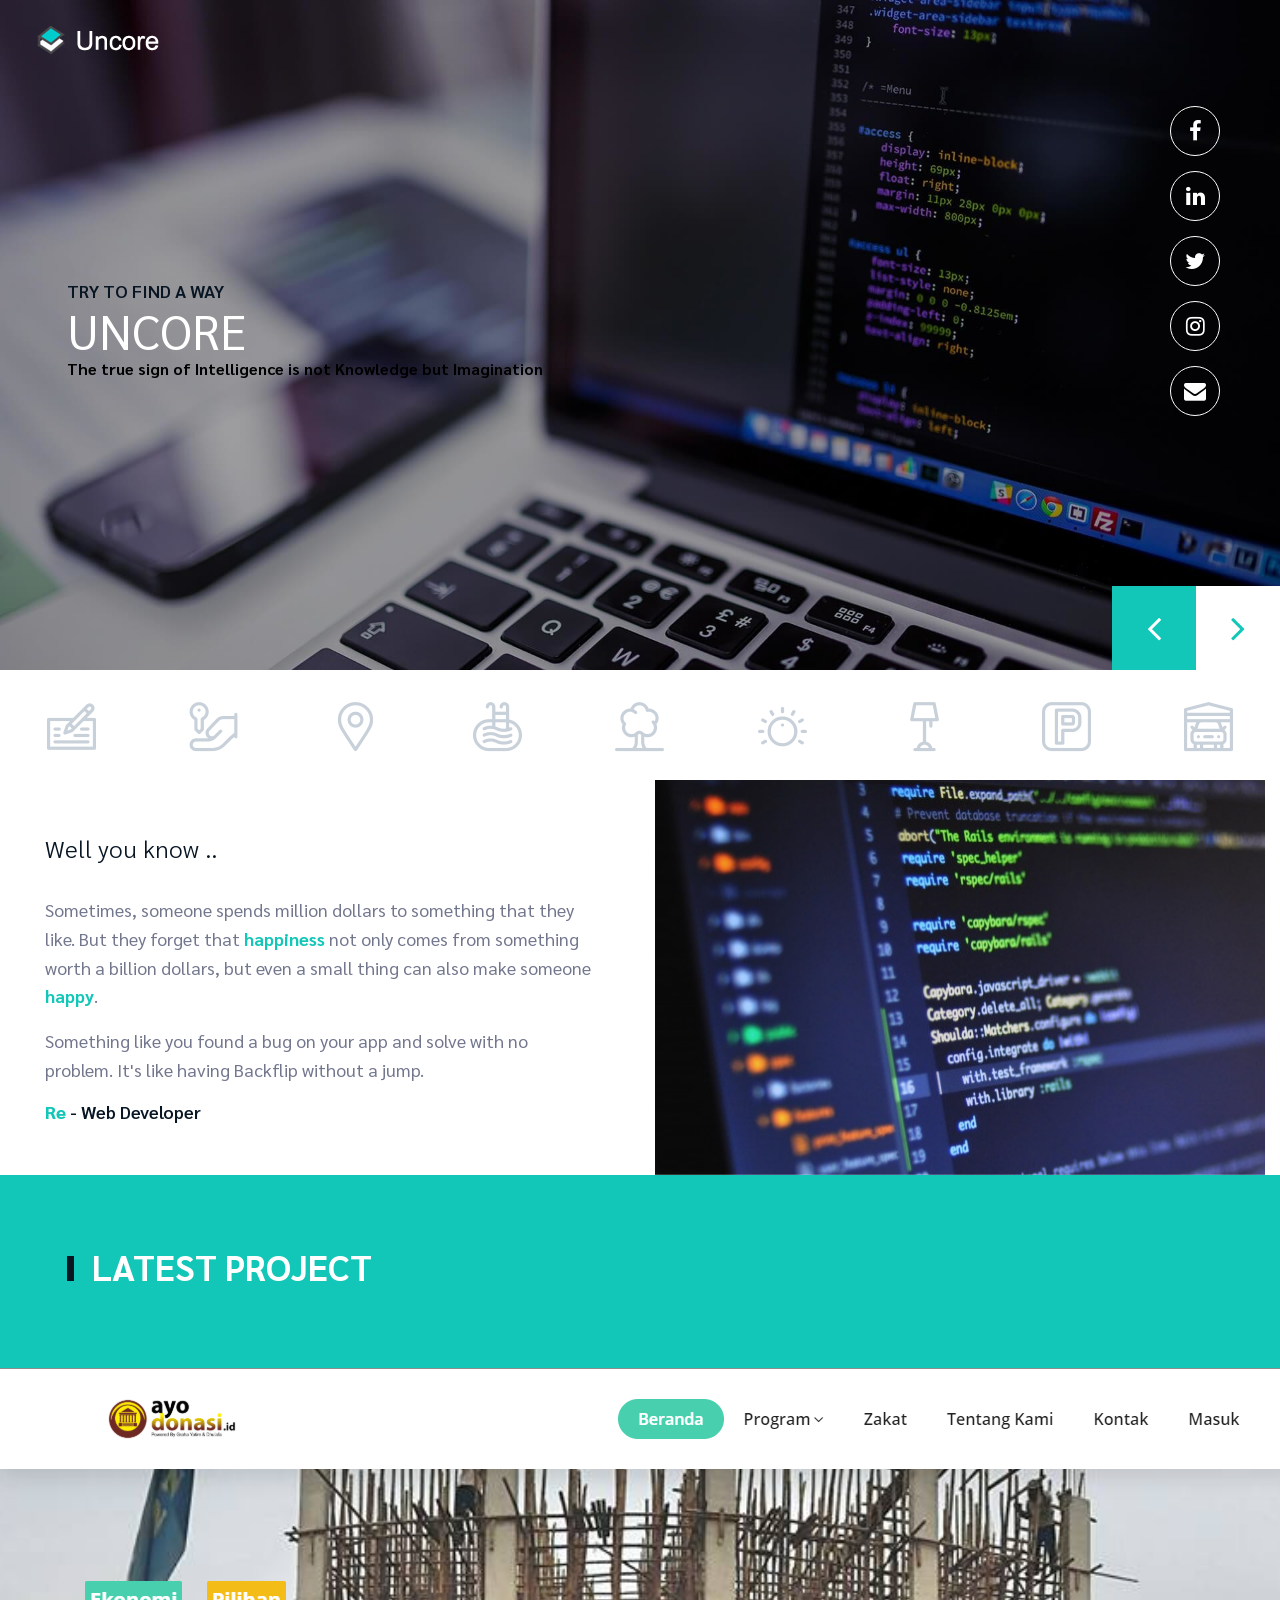
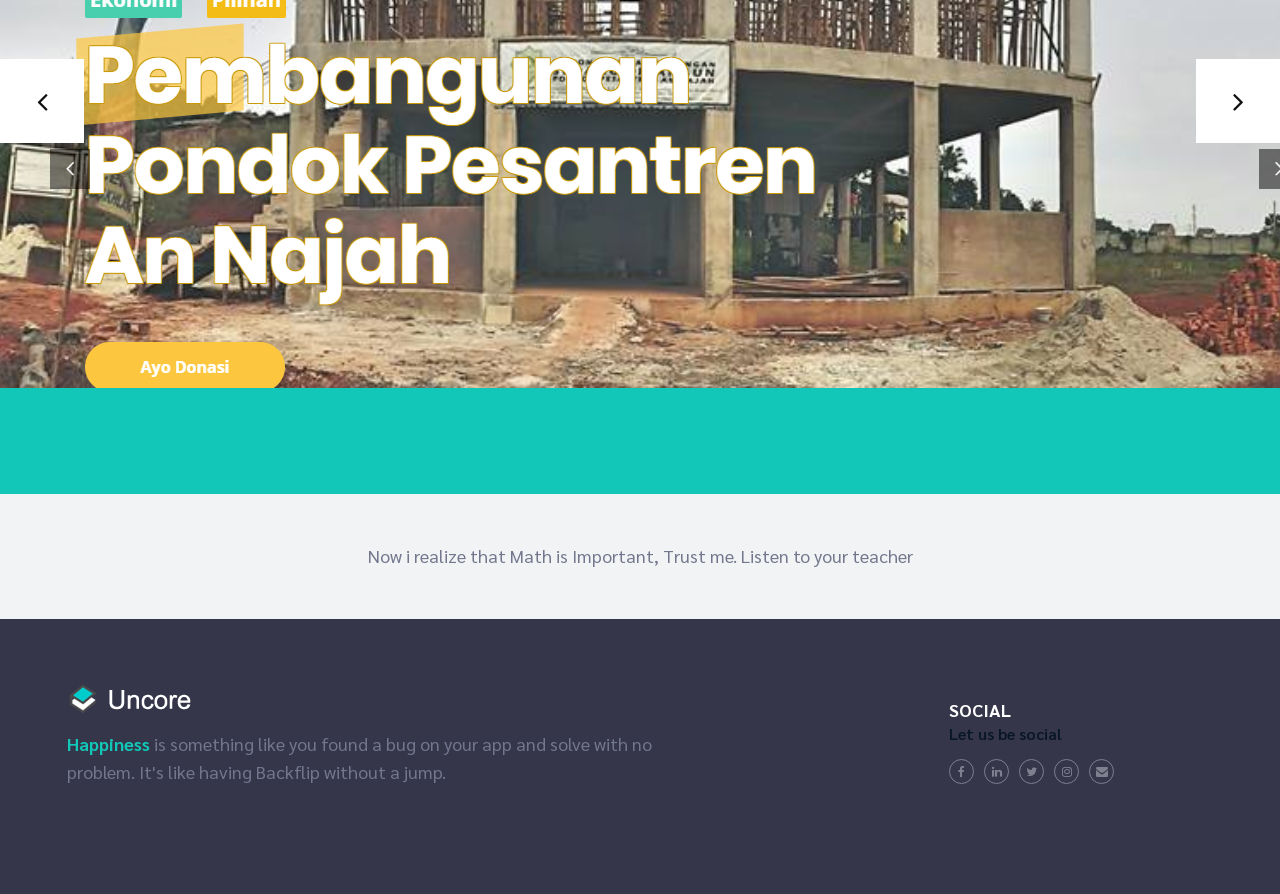
==== index.html @ 6344fa24 "[#] update 6 agt" ====
<!DOCTYPE html>
<html lang="zxx">
<head>
	<title>Uncore - Try to find way</title>
	<meta charset="UTF-8">
	<meta name="author" content="Re">
	<meta name="description" content="They forget that happiness not only comes from something worth a billion dollars, but even a small thing can also make someone happy.">
	<meta name="keywords" content="uncore, redrgnl, web development, web developer, re, backend developer, backend, developer">
	
	<meta property="og:title" content="Uncore - Try to find way"/>
    <meta property="og:description" content="They forget that happiness not only comes from something worth a billion dollars, but even a small thing can also make someone happy."/>
    <meta property="og:image" content="img/meta-img.png"/>
    <meta property="og:type" content="website" />
    <meta name="twitter:title" content="Uncore - Try to find way" />
    <meta name="twitter:description" content="They forget that happiness not only comes from something worth a billion dollars, but even a small thing can also make someone happy." />
	<meta name="twitter:card" content="summary_large_image" />
	
	<meta name="viewport" content="width=device-width, initial-scale=1.0">

	<!-- Favicon -->
	<link href="img/uncore-logo-mini.png" rel="shortcut icon"/>

	<!-- Google font -->
	<link href="https://fonts.googleapis.com/css?family=Sarabun:300,300i,400,400i,500,500i,600,600i,700,700i&display=swap" rel="stylesheet">

	<!-- Stylesheets -->
	<link rel="stylesheet" href="css/bootstrap.min.css"/>
	<link rel="stylesheet" href="css/font-awesome.min.css"/>
	<link rel="stylesheet" href="css/flaticon.css"/>
	<link rel="stylesheet" href="css/magnific-popup.css"/>
	<link rel="stylesheet" href="css/owl.carousel.min.css"/>

	<!-- Main Stylesheets -->
	<link rel="stylesheet" href="css/style.css"/>

</head>
<body>
	<!-- Page Preloder -->
	<div id="preloder">
		<div class="loader"></div>
	</div>
	
	<!-- Header section -->
	<header class="header-section">
		<!-- logo -->
		<a class="site-logo">
			<img src="img/uncore-logo-long.png" alt="">
		</a>
	</header>
	<!-- Header section end -->
	
	<!-- Hero section -->
	<section class="hero-section">
		<div class="hero-social-warp">
			<div class="hero-social">
				<a target="_blank" href="https://web.facebook.com/re.dragneel"><i class="fa fa-facebook"></i></a>
				<a target="_blank" href="https://www.linkedin.com/in/redrgnl/"><i class="fa fa-linkedin"></i></a>
				<a target="_blank" href="https://twitter.com/Rerereeee_"><i class="fa fa-twitter"></i></a>
				<a target="_blank" href="https://www.instagram.com/re_drgnl/"><i class="fa fa-instagram"></i></a>
				<a target="_blank" href="mailto:4yukihana@gmail.com"><i class="fa fa-envelope"></i></a>
			</div>
		</div>
		<div class="hero-slider owl-carousel owl-theme">
			<div class="hs-item set-bg" data-setbg="img/slider/1.png">
				<div class="container">
					<div class="row">
						<div class="col-xl-6 col-lg-7">
							<h5>TRY TO FIND A WAY</h5>
							<h2>UNCORE</h2>
							<h2 style="color: black; font-size: 1rem; font-weight: bold;">The true sign of Intelligence is not Knowledge but Imagination</h2>
						</div>
					</div>
				</div>
			</div>
			<div class="hs-item set-bg" data-setbg="img/slider/2.png">
				<div class="container">
					<div class="row">
						<div class="col-xl-6 col-lg-7">
							<h5 style="color: white;">TRY TO FIND A WAY</h5>
							<h2>UNCORE</h2>
							<h2 style="color: black; font-size: 1rem; font-weight: bold;">The true sign of Intelligence is not Knowledge but Imagination</h2>
						</div>
					</div>
				</div>
			</div>
		</div>
		<!-- Hero details slider -->
		<div class="hero-nav-slider-warp display-none">
			<div class="container">
				<div class="hero-nav-slider owl-carousel">
					<div class="hns-item">
						<h5></h5>
						<p></p>
						<span></span>
					</div>
					<div class="hns-item">
						<h5></h5>
						<p></p>
						<span></span>
					</div>
				</div>
			</div>
		</div>
	</section>
	<!-- Hero section end -->

	<div class="features-icons-section">
		<div class="features-icon-item display-none-on-mobile">
			<i class="flaticon-151-banker"></i>
		</div>
		<div class="features-icon-item display-none-on-mobile">
			<i class="flaticon-151-closing"></i>
		</div>
		<div class="features-icon-item display-none-on-mobile">
			<i class="flaticon-151-maps-and-flags-3"></i>
		</div>
		<div class="features-icon-item">
			<i class="flaticon-151-step-ladder"></i>
		</div>
		<div class="features-icon-item">
			<i class="flaticon-151-trees"></i>
		</div>
		<div class="features-icon-item display-none-on-mobile">
			<i class="flaticon-151-fader"></i>
		</div>
		<div class="features-icon-item display-none-on-mobile">
			<i class="flaticon-151-indoor"></i>
		</div>
		<div class="features-icon-item display-none-on-mobile">
			<i class="flaticon-151-maps-and-flags-1"></i>
		</div>
		<div class="features-icon-item display-none-on-mobile">
			<i class="flaticon-151-transportation"></i>
		</div>
	</div>

	<!-- About section -->
	<section class="about-section">
		<div class="container-fluid">
			<div class="row">
				<div class="col-lg-6">
					<div class="about-text">
						<h4>Well you know ..</h4>
						<p>Sometimes, someone spends million dollars to something that they like. But they forget that <b style="color: #12c7b8">happiness</b> not only comes from something worth a billion dollars, but even a small thing can also make someone <b style="color: #12c7b8">happy</b>.</p>
						<p>Something like you found a bug on your app and solve with no problem. It's like having Backflip without a jump.</p>
						<h5><b style="color: #12c7b8">Re</b> - Web Developer</h5>
					</div>
				</div>
				<div class="col-lg-6">
					<div class="about-slider owl-carousel owl-loaded owl-drag">
						<div class="owl-stage-outer">
							<div class="owl-stage" style="transform: translate3d(-1933px, 0px, 0px); transition: all 0.25s ease 0s; width: 3867px;">
								<div class="owl-item active" style="width: 644.5px;">
									<img src="img/profile-img.png" alt="">
								</div>
							</div>
						</div>
					</div>
				</div>
			</div>
		</div>
	</section>
	<!-- About section end-->
	
	<!-- Design section end-->
	<section class="design-section">
		<div class="container">
			<div class="section-title st-light">
				<h2>Latest Project</h2>
			</div>
		</div>
		<div class="design-slider owl-carousel">
			<a href="img/project/bio-1.png" class="img-popup-gallery">
				<img src="img/project/bio-1.png" alt="">
				<i class="flaticon-151-reading-glasses"></i>
			</a>
			<a href="img/project/bio-2.png" class="img-popup-gallery">
				<img src="img/project/bio-2.png" alt="">
				<i class="flaticon-151-reading-glasses"></i>
			</a>
			<a href="img/project/bio-3.png" class="img-popup-gallery">
				<img src="img/project/bio-3.png" alt="">
				<i class="flaticon-151-reading-glasses"></i>
			</a>
			<a href="img/project/bio-4.png" class="img-popup-gallery">
				<img src="img/project/bio-4.png" alt="">
				<i class="flaticon-151-reading-glasses"></i>
			</a>
			<a href="img/project/bio-5.png" class="img-popup-gallery">
				<img src="img/project/bio-5.png" alt="">
				<i class="flaticon-151-reading-glasses"></i>
			</a>
		</div>
	</section>
	<!-- Design section end-->

	<!-- Features section -->
	<section class="features-section pt-5 pb-5">
		<p class="text-center mb-0">Now i realize that Math is Important, Trust me. Listen to your teacher</p>
	</section>
	<!-- Features section end-->
	
	<!-- Footer section -->
	<footer class="footer-section">
		<div class="container">
			<div class="row">
				<div class="col-lg-7 col-md-6 col-sm-12">
					<div class="footer-widget">
						<img src="img/uncore-logo-long.png" alt="">
						<p class="mt-3"><b style="color: #12c7b8">Happiness</b> is something like you found a bug on your app and solve with no problem. It's like having Backflip without a jump.</p>
					</div>
				</div>
				<div class="col-lg-2 col-md-2"></div>
				<div class="col-lg-3 col-md-4 col-sm-12">
					<div class="footer-widget">
						<h5 class="mb-1">SOCIAL</h5>
						<h6 class="mb-3">Let us be social</h6>
						<div class="footer-social">
							<a target="_blank" href="https://web.facebook.com/re.dragneel"><i class="fa fa-facebook"></i></a>
							<a target="_blank" href="https://www.linkedin.com/in/redrgnl/"><i class="fa fa-linkedin"></i></a>
							<a target="_blank" href="https://twitter.com/Rerereeee_"><i class="fa fa-twitter"></i></a>
							<a target="_blank" href="https://www.instagram.com/re_drgnl/"><i class="fa fa-instagram"></i></a>
							<a target="_blank" href="mailto:4yukihana@gmail.com"><i class="fa fa-envelope"></i></a>
						</div>
					</div>
				</div>
			</div>
		</div>
	</footer>
	<!-- Footer section end-->
	
	<!--====== Javascripts & Jquery ======-->
	<script src="js/jquery-3.2.1.min.js"></script>
	<script src="js/bootstrap.min.js"></script>
	<script src="js/owl.carousel.min.js"></script>
	<script src="js/jquery.magnific-popup.min.js"></script>
	<script src="js/main.js"></script>

	</body>
</html>
---- css/flaticon.css ----
/*
  	Flaticon icon font: Flaticon
  	Creation date: 06/04/2017 09:13
  	*/

@font-face {
  font-family: "Flaticon";
  src: url("../icon-fonts/Flaticon.eot");
  src: url("../icon-fonts/Flaticon.eot?#iefix") format("embedded-opentype"),
       url("../icon-fonts/Flaticon.woff") format("woff"),
       url("../icon-fonts/Flaticon.ttf") format("truetype"),
       url("../icon-fonts/Flaticon.svg#Flaticon") format("svg");
  font-weight: normal;
  font-style: normal;
}

@media screen and (-webkit-min-device-pixel-ratio:0) {
  @font-face {
    font-family: "Flaticon";
    src: url("../icon-fonts/Flaticon.svg#Flaticon") format("svg");
  }
}

[class^="flaticon-"]:before, [class*=" flaticon-"]:before,
[class^="flaticon-"]:after, [class*=" flaticon-"]:after {   
  font-family: Flaticon;
  font-style: normal;
}

.flaticon-151-actions:before { content: "\f100"; }
.flaticon-151-advert:before { content: "\f101"; }
.flaticon-151-antennas:before { content: "\f102"; }
.flaticon-151-archives:before { content: "\f103"; }
.flaticon-151-attached:before { content: "\f104"; }
.flaticon-151-banker:before { content: "\f105"; }
.flaticon-151-barrow:before { content: "\f106"; }
.flaticon-151-bed-side:before { content: "\f107"; }
.flaticon-151-beds:before { content: "\f108"; }
.flaticon-151-blackboard:before { content: "\f109"; }
.flaticon-151-blocked:before { content: "\f10a"; }
.flaticon-151-book-bag:before { content: "\f10b"; }
.flaticon-151-book-bag-1:before { content: "\f10c"; }
.flaticon-151-bridges:before { content: "\f10d"; }
.flaticon-151-calculations:before { content: "\f10e"; }
.flaticon-151-carrier:before { content: "\f10f"; }
.flaticon-151-ceremonial:before { content: "\f110"; }
.flaticon-151-chairs:before { content: "\f111"; }
.flaticon-151-cleaned:before { content: "\f112"; }
.flaticon-151-closing:before { content: "\f113"; }
.flaticon-151-cooling:before { content: "\f114"; }
.flaticon-151-demostration:before { content: "\f115"; }
.flaticon-151-deposit:before { content: "\f116"; }
.flaticon-151-dialogue:before { content: "\f117"; }
.flaticon-151-disturbance:before { content: "\f118"; }
.flaticon-151-domestic-phone:before { content: "\f119"; }
.flaticon-151-door:before { content: "\f11a"; }
.flaticon-151-door-key:before { content: "\f11b"; }
.flaticon-151-doorway:before { content: "\f11c"; }
.flaticon-151-draws:before { content: "\f11d"; }
.flaticon-151-driller:before { content: "\f11e"; }
.flaticon-151-electric:before { content: "\f11f"; }
.flaticon-151-electric-1:before { content: "\f120"; }
.flaticon-151-electric-2:before { content: "\f121"; }
.flaticon-151-entrance:before { content: "\f122"; }
.flaticon-151-facade:before { content: "\f123"; }
.flaticon-151-facade-1:before { content: "\f124"; }
.flaticon-151-fader:before { content: "\f125"; }
.flaticon-151-file-storage:before { content: "\f126"; }
.flaticon-151-fireplace:before { content: "\f127"; }
.flaticon-151-fireplace-1:before { content: "\f128"; }
.flaticon-151-flats:before { content: "\f129"; }
.flaticon-151-flats-1:before { content: "\f12a"; }
.flaticon-151-frame:before { content: "\f12b"; }
.flaticon-151-garden-work:before { content: "\f12c"; }
.flaticon-151-gardener:before { content: "\f12d"; }
.flaticon-151-gardening:before { content: "\f12e"; }
.flaticon-151-glamour:before { content: "\f12f"; }
.flaticon-151-graphic-design:before { content: "\f130"; }
.flaticon-151-graphs:before { content: "\f131"; }
.flaticon-151-hacksaw:before { content: "\f132"; }
.flaticon-151-hand-gesture:before { content: "\f133"; }
.flaticon-151-hand-phones:before { content: "\f134"; }
.flaticon-151-headphones:before { content: "\f135"; }
.flaticon-151-health-care:before { content: "\f136"; }
.flaticon-151-hearth:before { content: "\f137"; }
.flaticon-151-house:before { content: "\f138"; }
.flaticon-151-house-things:before { content: "\f139"; }
.flaticon-151-house-things-1:before { content: "\f13a"; }
.flaticon-151-house-things-2:before { content: "\f13b"; }
.flaticon-151-houses:before { content: "\f13c"; }
.flaticon-151-indoor:before { content: "\f13d"; }
.flaticon-151-industrial:before { content: "\f13e"; }
.flaticon-151-industrial-park:before { content: "\f13f"; }
.flaticon-151-interior-design:before { content: "\f140"; }
.flaticon-151-invention:before { content: "\f141"; }
.flaticon-151-keyword:before { content: "\f142"; }
.flaticon-151-kilograms:before { content: "\f143"; }
.flaticon-151-ladders:before { content: "\f144"; }
.flaticon-151-line-chart:before { content: "\f145"; }
.flaticon-151-lover:before { content: "\f146"; }
.flaticon-151-mail:before { content: "\f147"; }
.flaticon-151-mailed:before { content: "\f148"; }
.flaticon-151-mallet:before { content: "\f149"; }
.flaticon-151-mansory:before { content: "\f14a"; }
.flaticon-151-maps-and-flags:before { content: "\f14b"; }
.flaticon-151-maps-and-flags-1:before { content: "\f14c"; }
.flaticon-151-maps-and-flags-2:before { content: "\f14d"; }
.flaticon-151-maps-and-flags-3:before { content: "\f14e"; }
.flaticon-151-maps-and-flags-4:before { content: "\f14f"; }
.flaticon-151-maps-and-flags-5:before { content: "\f150"; }
.flaticon-151-maps-and-flags-6:before { content: "\f151"; }
.flaticon-151-measuring:before { content: "\f152"; }
.flaticon-151-measuring-1:before { content: "\f153"; }
.flaticon-151-mechanics:before { content: "\f154"; }
.flaticon-151-metallic-blind:before { content: "\f155"; }
.flaticon-151-money-icons:before { content: "\f156"; }
.flaticon-151-monumental:before { content: "\f157"; }
.flaticon-151-motorhome:before { content: "\f158"; }
.flaticon-151-online-store:before { content: "\f159"; }
.flaticon-151-packaging:before { content: "\f15a"; }
.flaticon-151-paint-roller:before { content: "\f15b"; }
.flaticon-151-painted:before { content: "\f15c"; }
.flaticon-151-paper-printer:before { content: "\f15d"; }
.flaticon-151-paper-work:before { content: "\f15e"; }
.flaticon-151-picket:before { content: "\f15f"; }
.flaticon-151-pincers:before { content: "\f160"; }
.flaticon-151-plan:before { content: "\f161"; }
.flaticon-151-plans:before { content: "\f162"; }
.flaticon-151-plumbering:before { content: "\f163"; }
.flaticon-151-plumbering-1:before { content: "\f164"; }
.flaticon-151-printed:before { content: "\f165"; }
.flaticon-151-property:before { content: "\f166"; }
.flaticon-151-pruners:before { content: "\f167"; }
.flaticon-151-purses:before { content: "\f168"; }
.flaticon-151-radiators:before { content: "\f169"; }
.flaticon-151-reading-glasses:before { content: "\f16a"; }
.flaticon-151-real-estate:before { content: "\f16b"; }
.flaticon-151-real-estate-1:before { content: "\f16c"; }
.flaticon-151-real-estate-2:before { content: "\f16d"; }
.flaticon-151-real-estate-3:before { content: "\f16e"; }
.flaticon-151-real-estate-4:before { content: "\f16f"; }
.flaticon-151-real-estate-5:before { content: "\f170"; }
.flaticon-151-real-estate-6:before { content: "\f171"; }
.flaticon-151-relax:before { content: "\f172"; }
.flaticon-151-religious:before { content: "\f173"; }
.flaticon-151-rent:before { content: "\f174"; }
.flaticon-151-reparation:before { content: "\f175"; }
.flaticon-151-roof:before { content: "\f176"; }
.flaticon-151-sand-clock:before { content: "\f177"; }
.flaticon-151-savings:before { content: "\f178"; }
.flaticon-151-security-system:before { content: "\f179"; }
.flaticon-151-security-system-1:before { content: "\f17a"; }
.flaticon-151-seventeen:before { content: "\f17b"; }
.flaticon-151-shower:before { content: "\f17c"; }
.flaticon-151-single:before { content: "\f17d"; }
.flaticon-151-sit-down:before { content: "\f17e"; }
.flaticon-151-skyline:before { content: "\f17f"; }
.flaticon-151-step-ladder:before { content: "\f180"; }
.flaticon-151-storehouse:before { content: "\f181"; }
.flaticon-151-studying:before { content: "\f182"; }
.flaticon-151-switch-off:before { content: "\f183"; }
.flaticon-151-text-file:before { content: "\f184"; }
.flaticon-151-title:before { content: "\f185"; }
.flaticon-151-tools-and-utensils:before { content: "\f186"; }
.flaticon-151-transportation:before { content: "\f187"; }
.flaticon-151-trees:before { content: "\f188"; }
.flaticon-151-trucks:before { content: "\f189"; }
.flaticon-151-trucks-1:before { content: "\f18a"; }
.flaticon-151-turned-off:before { content: "\f18b"; }
.flaticon-151-up:before { content: "\f18c"; }
.flaticon-151-up-1:before { content: "\f18d"; }
.flaticon-151-up-2:before { content: "\f18e"; }
.flaticon-151-ventilation:before { content: "\f18f"; }
.flaticon-151-wc:before { content: "\f190"; }
.flaticon-151-wheel-chair:before { content: "\f191"; }
.flaticon-151-wheelbarrow:before { content: "\f192"; }
.flaticon-151-winch:before { content: "\f193"; }
.flaticon-151-work-tools:before { content: "\f194"; }
.flaticon-151-worker:before { content: "\f195"; }
---- css/style.css ----
/* =================================
------------------------------------
  Real Estate | HTML Template
  Version: 1.0
 ------------------------------------
 ====================================*/

/*----------------------------------------*/
/* Template default CSS
/*----------------------------------------*/

html,
body {
	height: 100%;
	font-family: "Sarabun", sans-serif;
	-webkit-font-smoothing: antialiased;
	font-smoothing: antialiased;
}

h1,
h2,
h3,
h4,
h5,
h6 {
	margin: 0;
	color: #081624;
	font-weight: 600;
}

h1 {
	font-size: 70px;
}

h2 {
	font-size: 36px;
}

h3 {
	font-size: 30px;
}

h4 {
	font-size: 24px;
}

h5 {
	font-size: 18px;
}

h6 {
	font-size: 16px;
}

p {
	font-size: 18px;
	color: #73778e;
	line-height: 1.6;
}

img {
	max-width: 100%;
}

input:focus,
select:focus,
button:focus,
textarea:focus {
	outline: none;
}

a:hover,
a:focus {
	text-decoration: none;
	outline: none;
}

ul,
ol {
	padding: 0;
	margin: 0;
}

/*---------------------
Helper CSS
 -----------------------*/

.display-none {
	display: none !important;
}
.section-title h2 {
	font-size: 36px;
	font-weight: 700;
	text-transform: uppercase;
	position: relative;
	margin-bottom: 80px;
	padding-left: 25px;
}

.section-title h2:before {
	position: absolute;
	content: "";
	width: 7px;
	height: 25px;
	left: 0;
	top: 11px;
	background: #12c7b8;
	line-height: 1;
}

.section-title.st-light h2 {
	color: #fff;
}

.section-title.st-light h2:before {
	background: #081624;
}

.set-bg {
	background-repeat: no-repeat;
	background-size: cover;
	background-position: top center;
}

.spad {
	padding-top: 70px;
	padding-bottom: 70px;
}

.text-white h1,
.text-white h2,
.text-white h3,
.text-white h4,
.text-white h5,
.text-white h6,
.text-white p,
.text-white span,
.text-white li,
.text-white a {
	color: #fff;
}

/*---------------------
Commom elements
 -----------------------*/

/* buttons */

.site-btn {
	display: inline-block;
	border: 1px solid #12c7b8;
	font-size: 14px;
	font-weight: 600;
	min-width: 131px;
	padding: 14px 25px;
	text-transform: uppercase;
	background: transparent;
	color: #12c7b8;
	line-height: normal;
	cursor: pointer;
	text-align: center;
}

.site-btn:hover {
	color: #12c7b8;
}

.site-btn.sb-big {
	font-size: 18px;
	padding: 19px 35px;
}

.site-btn.sb-light {
	border: 1px solid #fff;
	color: #fff;
}

.site-btn.sb-light:hover {
	color: #fff;
}

.site-btn.sb-solid {
	background: #12c7b8;
	color: #fff;
}

.site-btn.sb-solid:hover {
	color: #fff;
}

.site-btn.sb-fade {
	background: #e0e1e8;
	color: #fff;
	border: 1px solid #e0e1e8;
}

.site-btn.sb-fade:hover {
	color: #fff;
}

/* Preloder */

#preloder {
	position: fixed;
	width: 100%;
	height: 100%;
	top: 0;
	left: 0;
	z-index: 999999;
	background: #000;
}

.loader {
	width: 40px;
	height: 40px;
	position: absolute;
	top: 50%;
	left: 50%;
	margin-top: -13px;
	margin-left: -13px;
	border-radius: 60px;
	animation: loader 0.8s linear infinite;
	-webkit-animation: loader 0.8s linear infinite;
}

@keyframes loader {
	0% {
		-webkit-transform: rotate(0deg);
		transform: rotate(0deg);
		border: 4px solid #f44336;
		border-left-color: transparent;
	}
	50% {
		-webkit-transform: rotate(180deg);
		transform: rotate(180deg);
		border: 4px solid #673ab7;
		border-left-color: transparent;
	}
	100% {
		-webkit-transform: rotate(360deg);
		transform: rotate(360deg);
		border: 4px solid #f44336;
		border-left-color: transparent;
	}
}

@-webkit-keyframes loader {
	0% {
		-webkit-transform: rotate(0deg);
		border: 4px solid #f44336;
		border-left-color: transparent;
	}
	50% {
		-webkit-transform: rotate(180deg);
		border: 4px solid #673ab7;
		border-left-color: transparent;
	}
	100% {
		-webkit-transform: rotate(360deg);
		border: 4px solid #f44336;
		border-left-color: transparent;
	}
}

/* overlay at start */

.mfp-fade.mfp-bg {
	opacity: 0;
	-webkit-transition: all 0.15s ease-out;
	transition: all 0.15s ease-out;
}

/* overlay animate in */

.mfp-fade.mfp-bg.mfp-ready {
	opacity: 0.8;
}

/* overlay animate out */

.mfp-fade.mfp-bg.mfp-removing {
	opacity: 0;
}

/* content at start */

.mfp-fade.mfp-wrap .mfp-content {
	opacity: 0;
	-webkit-transition: all 0.15s ease-out;
	transition: all 0.15s ease-out;
}

/* content animate it */

.mfp-fade.mfp-wrap.mfp-ready .mfp-content {
	opacity: 1;
}

/* content animate out */

.mfp-fade.mfp-wrap.mfp-removing .mfp-content {
	opacity: 0;
}

/*------------------
Header section
 ---------------------*/

.header-section {
	position: absolute;
	width: 100%;
	left: 0;
	top: 0;
	padding: 25px 35px 0;
	z-index: 99;
}

.site-logo {
	float: left;
	margin-right: 50px;
}

.main-menu {
	list-style: none;
}

.main-menu li {
	display: inline-block;
}

.main-menu li a {
	display: block;
	font-size: 18px;
	color: #fff;
	margin-right: 60px;
	padding: 5px 5px;
}

.main-menu li::last-child a {
	margin-right: 0;
}

.nav-switch {
	display: none;
}

/* ----------------
Hero section
 ---------------------*/

.hero-section {
	position: relative;
}

.hero-social-warp {
	position: absolute;
	height: 80%;
	right: 60px;
	top: 0;
	z-index: 5;
	display: -webkit-box;
	display: -ms-flexbox;
	display: flex;
	-webkit-box-align: center;
	-ms-flex-align: center;
	align-items: center;
	-webkit-box-pack: center;
	-ms-flex-pack: center;
	justify-content: center;
}

.hero-social a {
	display: -webkit-box;
	display: -ms-flexbox;
	display: flex;
	-webkit-box-pack: center;
	-ms-flex-pack: center;
	justify-content: center;
	-webkit-box-align: center;
	-ms-flex-align: center;
	align-items: center;
	width: 50px;
	height: 50px;
	border: 1px solid #fff;
	border-radius: 50%;
	margin-bottom: 15px;
	color: #fff;
	font-size: 22px;
}

.hs-item {
	height: 670px;
	padding-top: 280px;
}

.hs-item h2 {
	font-size: 48px;
	font-weight: 400;
	color: #fff;
	top: 50px;
	opacity: 0;
	position: relative;
}

.hero-slider .owl-item.active .hs-item h2 {
	top: 0;
	opacity: 1;
	-webkit-transition: all 0.5s ease 0.2s;
	transition: all 0.5s ease 0.2s;
}

.hero-slider .owl-nav {
	position: absolute;
	right: 0;
	bottom: 0;
	width: 180px;
	z-index: 7;
	text-align: right;
}

.hero-slider .owl-nav button.owl-next,
.hero-slider .owl-nav button.owl-prev {
	width: 84px;
	height: 84px;
	display: -webkit-inline-box;
	display: -ms-inline-flexbox;
	display: inline-flex;
	-webkit-box-align: center;
	-ms-flex-align: center;
	align-items: center;
	-webkit-box-pack: center;
	-ms-flex-pack: center;
	justify-content: center;
	background: #12c7b8;
	color: #fff;
	font-size: 40px;
}

.hero-slider .owl-nav button.owl-next {
	background: #fff;
	color: #12c7b8;
}

.hero-nav-slider-warp {
	position: absolute;
	width: 100%;
	left: 0;
	bottom: 140px;
	z-index: 6;
}

.hero-nav-slider {
	background: rgba(255, 255, 255, 0.15);
}

.hero-nav-slider .hns-item {
	padding: 26px 0 26px 30px;
	-webkit-transition: all 0.4s;
	transition: all 0.4s;
}

.hero-nav-slider .hns-item h5 {
	text-transform: uppercase;
	font-weight: 700;
	color: #fff;
}

.hero-nav-slider .hns-item p {
	color: #fff;
	margin-bottom: 0;
	padding: 6px 0;
}

.hero-nav-slider .hns-item span {
	font-size: 24px;
	font-weight: 600;
	color: #fff;
}

.hero-nav-slider .current .hns-item {
	background: #fff;
	border-left: 4px solid #12c7b8;
}

.hero-nav-slider .current .hns-item h5,
.hero-nav-slider .current .hns-item span {
	color: #081624;
}

.hero-nav-slider .current .hns-item p {
	color: #73778e;
}

.features-icons-section {
	display: -ms-flexbox;
	display: -webkit-box;
	display: flex;
	-ms-flex-wrap: wrap;
	flex-wrap: wrap;
}

.features-icon-item {
	display: block;
	text-align: center;
	padding-top: 30px;
	-webkit-box-flex: 0;
	-ms-flex: 0 0 11.1111111%;
	flex: 0 0 11.1111111%;
	max-width: 11.1111111%;
	margin-bottom: 20px;
}

.features-icon-item i {
	height: 60px;
	display: block;
	font-size: 49px;
	line-height: 49px;
	color: #c8d1da;
}

.features-icon-item p {
	color: #83869b;
}

.intro-section {
	padding-top: 30px;
}

.intro-img-box {
	position: relative;
	margin-bottom: 70px;
}

.intro-img-box h4 {
	position: absolute;
	left: 0;
	top: 0;
	display: inline-block;
	padding: 22px 42px;
	font-weight: 700;
	background: #fff;
}

.intro-text-box {
	padding-right: 10px;
	margin-bottom: 70px;
}

.intro-text-box p {
	font-size: 14px;
	margin-bottom: 20px;
}

/* ----------------
Design section
 ---------------------*/

.design-section {
	background: #12c7b8;
	padding-top: 70px;
	padding-bottom: 60px;
}

.design-slider a,
.property-features-slider a {
	display: block;
	position: relative;
}

.design-slider a i,
.property-features-slider a i {
	position: absolute;
	left: calc(50% - 41px);
	top: calc(50% - 43px);
	color: #fff;
	font-size: 82px;
	line-height: 82px;
	height: 86px;
	opacity: 0;
	-webkit-transform: scale(0);
	transform: scale(0);
	-webkit-transition: all 0.3s;
	transition: all 0.3s;
}

.design-slider a::before,
.property-features-slider a::before {
	position: absolute;
	content: "";
	width: 100%;
	height: 100%;
	left: 0;
	top: 0;
	background: #081624;
	opacity: 0;
	-webkit-transition: all 0.4s;
	transition: all 0.4s;
}

.design-slider a:hover i,
.property-features-slider a:hover i {
	opacity: 1;
	-webkit-transform: scale(1);
	transform: scale(1);
}

.design-slider a:hover::before,
.property-features-slider a:hover::before {
	opacity: 0.5;
}

.design-slider .owl-nav button.owl-next,
.design-slider .owl-nav button.owl-prev,
.property-features-slider .owl-nav button.owl-next,
.property-features-slider .owl-nav button.owl-prev {
	position: absolute;
	top: 50%;
	left: 0;
	margin-top: -42px;
	width: 84px;
	height: 84px;
	display: -webkit-inline-box;
	display: -ms-inline-flexbox;
	display: inline-flex;
	-webkit-box-align: center;
	-ms-flex-align: center;
	align-items: center;
	-webkit-box-pack: center;
	-ms-flex-pack: center;
	justify-content: center;
	background: #fff;
	color: #111;
	font-size: 30px;
}

.design-slider .owl-nav button.owl-next:hover,
.design-slider .owl-nav button.owl-prev:hover,
.property-features-slider .owl-nav button.owl-next:hover,
.property-features-slider .owl-nav button.owl-prev:hover {
	background: #12c7b8;
	color: #fff;
}

.design-slider .owl-nav button.owl-next,
.property-features-slider .owl-nav button.owl-next {
	left: auto;
	right: 0;
}

.design-text {
	padding-top: 65px;
}

.design-text h4 {
	text-transform: uppercase;
	margin-bottom: 25px;
}

.design-text p {
	font-size: 16px;
	font-weight: 300;
}

/* ----------------
Location section
 ---------------------*/

.location-tab .tab-pane {
	position: relative;
}

.location-tab .tab-pane::before {
	position: absolute;
	content: "";
	width: 100%;
	height: 100%;
	left: 0;
	top: 0;
	background: #081624;
	opacity: 0.44;
}

.location-tab .play-btn {
	position: absolute;
	width: 104px;
	height: 104px;
	left: calc(50% - 52px);
	top: calc(50% - 52px);
	display: block;
	text-align: center;
	padding-top: 33px;
	border-radius: 50%;
	background: #12c7b8;
	z-index: 2;
}

.location-tab-nav {
	border-bottom: none;
	width: 100%;
	text-align: center;
	display: -webkit-box;
	display: -ms-flexbox;
	display: flex;
	list-style: none;
	padding: 70px 50px 0;
}

.location-tab-nav .nav-item {
	-webkit-box-flex: 0;
	-ms-flex: 0 0 25%;
	flex: 0 0 25%;
	max-width: 25%;
	padding: 0;
}

.location-tab-nav .nav-item .nav-link {
	border: none;
	padding: 0 16px;
}

.location-tab-nav .nav-item .nav-link img {
	margin-bottom: 20px;
}

.location-tab-nav .nav-item .nav-link h5 {
	font-weight: 400;
}

/* ----------------
Features section
 ---------------------*/

.features-section {
	padding-top: 65px;
	padding-bottom: 70px;
	background: #f2f3f4;
}

.features-slider .owl-nav {
	text-align: center;
}

.features-slider .owl-nav button.owl-next,
.features-slider .owl-nav button.owl-prev {
	width: 50px;
	height: 50px;
	display: -webkit-inline-box;
	display: -ms-inline-flexbox;
	display: inline-flex;
	-webkit-box-align: center;
	-ms-flex-align: center;
	align-items: center;
	-webkit-box-pack: center;
	-ms-flex-pack: center;
	justify-content: center;
	background: #12c7b8;
	color: #fff;
	font-size: 20px;
	margin: 50px 5px 0;
	border-radius: 50%;
}

.feature-box {
	text-align: center;
	padding: 50px 15px 40px;
	background: #fff;
	min-height: 373px;
}

.feature-box::after,
.feature-box::before {
	position: absolute;
	content: "";
	-webkit-transition: all 0.4s;
	transition: all 0.4s;
	z-index: 0;
}

.feature-box::after {
	width: 0%;
	height: 100%;
	left: 50%;
	top: 0;
	border-bottom: 2px solid #12c7b8;
	border-top: 2px solid #12c7b8;
}

.feature-box::before {
	width: 100%;
	height: 0%;
	top: 50%;
	left: 0;
	border-left: 2px solid #12c7b8;
	border-right: 2px solid #12c7b8;
}

.feature-box:hover::after {
	left: 0;
	width: 100%;
}

.feature-box:hover::before {
	top: 0;
	height: 100%;
}

.feature-box:hover i {
	color: #12c7b8;
}

.feature-box i {
	font-size: 48px;
	color: #c8d1da;
	position: relative;
	z-index: 4;
	-webkit-transition: all 0.4s;
	transition: all 0.4s;
}

.feature-box h5 {
	font-weight: 700;
	padding: 15px 0px 25px;
	position: relative;
	z-index: 4;
}

.feature-box p {
	font-size: 16px;
	position: relative;
	z-index: 4;
}

/* -----------------------
Call to action section
 -------------------------*/

.call-to-action-section {
	padding: 60px 0;
}

.call-to-action-section h2 {
	font-weight: 300;
	margin-bottom: 36px;
}

/* ----------------
Footer section
 ---------------------*/

.footer-section {
	padding: 65px 0;
	background: #353649;
}

.footer-widget {
	margin-bottom: 40px;
}

.footer-widget h5 {
	font-weight: 700;
	color: #fff;
	margin-bottom: 35px;
	padding-top: 15px;
}

.footer-widget ul {
	list-style: none;
}

.footer-widget ul li a {
	display: block;
	color: #acaebc;
	padding: 2px 0;
	margin-bottom: 8px;
}

.footer-social a {
	display: inline-table;
	width: 25px;
	height: 25px;
	border: 1px solid #7e7f8f;
	border-radius: 50%;
	color: #7e7f8f;
	font-size: 12px;
	text-align: center;
	margin-right: 6px;
	margin-bottom: 5px;
}

.footer-social a i {
	vertical-align: middle;
	display: table-cell;
}

.copyright {
	padding-top: 10px;
	font-size: 16px;
	color: #83869b;
}

.copyright a {
	color: #83869b;
	text-decoration: underline;
}

/*===============
  ----------------
Other Pages
 -----------------
 =================*/

.page-top-section {
	height: 619px;
	position: relative;
}

.page-top-text {
	padding-top: 250px;
}

.page-top-text h2 {
	font-size: 60px;
	font-weight: 700;
	margin-bottom: 20px;
}

.page-top-text p {
	font-weight: 300;
	font-size: 24px;
}

/* ----------------
About page
 ---------------------*/

.about-text {
	max-width: 550px;
	margin: 0 auto;
	padding: 50px 0 50px;
}

.about-text h4 {
	font-weight: 300;
	margin-bottom: 30px;
	line-height: 1.5;
}

.about-slider .owl-nav {
	position: absolute;
	top: 0;
	left: 0;
	z-index: 7;
	text-align: right;
}

.about-slider .owl-nav button.owl-next,
.about-slider .owl-nav button.owl-prev {
	width: 84px;
	height: 84px;
	display: -webkit-inline-box;
	display: -ms-inline-flexbox;
	display: inline-flex;
	-webkit-box-align: center;
	-ms-flex-align: center;
	align-items: center;
	-webkit-box-pack: center;
	-ms-flex-pack: center;
	justify-content: center;
	background: #12c7b8;
	color: #fff;
	font-size: 40px;
}

.about-slider .owl-nav button.owl-next {
	background: #fff;
	color: #12c7b8;
}

.milestone-warp {
	display: -ms-flexbox;
	display: -webkit-box;
	display: flex;
	-ms-flex-wrap: wrap;
	flex-wrap: wrap;
	padding-top: 60px;
}

.milestone-warp .milestone {
	-ms-flex: 0 0 20%;
	-webkit-box-flex: 0;
	flex: 0 0 20%;
	max-width: 20%;
	text-align: center;
	padding-bottom: 60px;
}

.milestone-warp .milestone h2 {
	font-size: 96px;
	color: #12c7b8;
	font-weight: 300;
	margin-bottom: 10px;
}

.milestone-warp .milestone h4 {
	font-weight: 700;
}

.team-section {
	padding-top: 70px;
	padding-bottom: 40px;
	background: #f2f3f4;
}

.team-member {
	background: #fff;
	overflow: hidden;
	margin-bottom: 30px;
}

.team-member .member-pic {
	max-width: 264px;
	float: left;
	margin-right: 28px;
	position: relative;
}

.team-member .member-link {
	position: absolute;
	width: 62px;
	height: 61px;
	right: 0;
	bottom: 0;
	font-size: 26px;
	line-height: 26px;
	color: #fff;
	font-weight: 700;
	text-align: center;
	padding-top: 15px;
	background: #12c7b8;
}

.team-member .member-info {
	padding-right: 20px;
	padding-bottom: 30px;
	overflow: hidden;
}

.team-member .member-info h4 {
	font-weight: 700;
	margin-bottom: 8px;
	padding-top: 55px;
}

.team-member .member-info h5 {
	font-weight: 300;
	color: #73778e;
	margin-bottom: 20px;
}

.team-member .member-info p {
	font-size: 14px;
	font-weight: 300;
	font-style: italic;
}

.about-text-box-warp {
	padding-top: 5px;
	padding-bottom: 45px;
}

/* ----------------
  Property page
 --------------------*/

.property-details h2 {
	font-weight: 700;
	margin-bottom: 30px;
}

.property-info {
	display: inline-block;
	margin-right: 50px;
	margin-bottom: 30px;
}

.property-info:last-child {
	margin-right: 0;
}

.property-info h6 {
	font-size: 17px;
	font-weight: 400;
	margin-bottom: 10px;
	color: #8f8fa8;
}

.property-info .pi-icon {
	display: -webkit-box;
	display: -ms-flexbox;
	display: flex;
	-webkit-box-align: center;
	-ms-flex-align: center;
	align-items: center;
}

.property-info .pi-icon i {
	float: left;
	font-size: 34px;
	color: #8f8fa8;
	margin-right: 15px;
}

.property-info .pi-icon span {
	overflow: hidden;
	display: block;
	color: #30304e;
	font-size: 20px;
	font-weight: 500;
}

.property-price h2 {
	font-weight: 700;
	margin-bottom: 10px;
}

.property-price p {
	font-weight: 30;
}

.property-overview-text h4 {
	font-weight: 700;
	margin-bottom: 25px;
}

.property-overview-text ul {
	list-style: none;
}

.property-overview-text ul li {
	font-size: 18px;
	color: #73778e;
	margin-bottom: 20px;
	padding-left: 50px;
	background-image: url("../img/check.png");
	background-repeat: no-repeat;
	background-position: left top 6px;
}

.property-text-warp {
	max-width: 545px;
}

/* ------------------
Developments page
 ---------------------*/

.developments-section {
	background: #f2f3f4;
}

.development-box {
	background: #fff;
	margin-bottom: 30px;
}

.development-box img {
	min-width: 100%;
}

.development-box .dev-text {
	padding: 25px;
	overflow: hidden;
}

.development-box .dev-text h4 {
	text-transform: uppercase;
	font-weight: 700;
	margin-bottom: 12px;
}

.development-box .dev-text h5 {
	font-weight: 400;
	color: #73778e;
	margin-bottom: 20px;
}

.development-box .dev-text p {
	font-size: 14px;
	margin-bottom: 30px;
}

.development-box .dev-price {
	float: left;
}

.development-box .dev-price span {
	font-size: 18px;
	color: #73778e;
	font-style: italic;
}

.development-box .dev-price h4 {
	font-weight: 700;
}

.development-box .site-btn {
	float: right;
	margin-top: 15px;
}

.subscribe-text {
	max-width: 765px;
	margin: 0 auto;
}

.subscribe-text h2 {
	margin-bottom: 20px;
	font-weight: 600;
}

.subscribe-text p {
	margin-bottom: 40px;
	font-weight: 300;
	font-size: 18px;
}

.subscribe-form {
	text-align: center;
}

.subscribe-form input {
	font-size: 14px;
	color: #73778e;
	font-weight: 300;
	padding: 10px 20px;
	max-width: 382px;
	width: 100%;
	height: 48px;
	border: 1px solid #e0e1e8;
}

.subscribe-form .site-btn {
	margin-left: 20px;
}

/* ----------------
Blog page
 ---------------------*/

.blog-section {
	background: #f2f3f4;
}

.blog-categorise a {
	font-size: 18px;
	color: #081624;
	display: inline-block;
	padding: 9px 0;
	margin-right: 55px;
}

.blog-categorise a:last-child {
	margin-right: 0;
}

.blog-categorise a:hover {
	color: #12c7b8;
}

.blog-search {
	position: relative;
	margin-bottom: 54px;
}

.blog-search input {
	font-size: 14px;
	color: #73778e;
	font-weight: 300;
	padding: 10px 54px 10px 20px;
	width: 100%;
	height: 44px;
	border: none;
}

.blog-search button {
	position: absolute;
	right: 0;
	top: 0;
	height: 100%;
	background: transparent;
	border: none;
	padding-right: 20px;
}

.blog-item {
	background: #fff;
	margin-bottom: 40px;
}

.blog-thumb {
	height: 100%;
	position: relative;
}

.blog-thumb .play-btn {
	position: absolute;
	width: 78px;
	height: 78px;
	left: calc(50% - 39px);
	top: calc(50% - 39px);
	display: block;
	text-align: center;
	padding-top: 25px;
	border-radius: 50%;
	background: #12c7b8;
	z-index: 2;
}

.blog-thumb .play-btn img {
	width: 26px;
}

.blog-content {
	padding: 26px 15px 23px 0;
}

.blog-content .blog-date,
.blog-content .blog-note {
	display: inline-block;
	font-size: 14px;
	font-weight: 300;
	color: #081624;
	background: #f2f3f4;
	padding: 1px 8px;
	margin-right: 5px;
}

.blog-content .blog-note {
	color: #fff;
	background: #12c7b8;
}

.blog-content h2 {
	font-size: 18px;
	text-transform: uppercase;
	padding: 26px 0 15px;
}

.blog-content p {
	font-size: 14px;
	font-weight: 300;
	margin-bottom: 25px;
}

/* ----------------
Contact page
 ---------------------*/

.contact-section {
	position: relative;
	padding-bottom: 290px;
}

.contact-section .container {
	position: relative;
	z-index: 4;
}

.contact-info-box {
	background: #fff;
	padding: 50px 62px 83px;
}

.contact-title {
	text-transform: uppercase;
	font-weight: 700;
	margin-bottom: 38px;
}

.contact-info .ci-item {
	display: inline-block;
	max-width: 240px;
	width: 100%;
	margin-right: 30px;
	margin-bottom: 40px;
}

.contact-info .ci-item:last-child {
	margin-right: 0;
}

.contact-info .ci-item .ci-icon {
	float: left;
	margin-right: 25px;
}

.contact-info .ci-item p {
	font-size: 14px;
	font-weight: 300;
	color: #081624;
}

.contact-form .form-field {
	position: relative;
}

.contact-form .form-field img {
	position: absolute;
	left: 5px;
	top: 7px;
}

.contact-form .form-field input,
.contact-form .form-field textarea {
	font-size: 14px;
	color: #73778e;
	font-weight: 300;
	padding: 0 20px 10px 40px;
	max-width: 100%;
	width: 100%;
	height: 44px;
	margin-bottom: 20px;
	border: none;
	border-bottom: 1px solid #dadcde;
}

.contact-form .form-field textarea {
	height: 60px;
}

.contact-form .site-btn {
	min-width: 88px;
}

.map {
	position: absolute;
	width: 100%;
	height: 100%;
	left: 0;
	top: 0;
	background: #ddd;
}

.map iframe {
	position: absolute;
	width: 100%;
	height: 100%;
	left: 0;
	top: 0;
}

/* ----------------
Responsive
 ---------------------*/

@media (min-width: 1200px) {
	.container {
		max-width: 1176px;
	}
}

/* Medium screen : 992px. */

@media only screen and (min-width: 992px) and (max-width: 1199px) {
	.main-menu li a {
		margin-right: 40px;
	}
	.hero-nav-slider .hns-item {
		padding: 26px 10px 26px 15px;
	}
	.hero-nav-slider .hns-item h5 {
		font-size: 14px;
	}
	.features-icon-item i {
		font-size: 40px;
	}
	.features-icon-item p {
		font-size: 16px;
	}
	.property-text-warp {
		padding-left: 15px;
	}
}

/* Tablet :768px. */

@media only screen and (min-width: 768px) and (max-width: 991px) {
	.hero-nav-slider .hns-item {
		padding: 26px 10px 26px 15px;
	}
	.hero-social-warp {
		height: 60px;
		right: 0;
		top: 140px;
		width: 100%;
	}
	.hero-social a {
		display: -webkit-inline-box;
		display: -ms-inline-flexbox;
		display: inline-flex;
		width: 40px;
		height: 40px;
		font-size: 14px;
		margin: 0 3px;
	}
	.hs-item {
		text-align: center;
	}
	.features-icon-item p {
		font-size: 12px;
		font-weight: 700;
	}
	.features-icon-item i {
		height: 44px;
		font-size: 30px;
		line-height: 33px;
	}
	.main-menu li a {
		font-size: 15px;
		margin-right: 15px;
	}
	.design-slider a img {
		height: 300px;
		width: auto !important;
	}
	.design-slider a i {
		font-size: 50px;
		left: calc(50% - 25px);
	}
	.location-tab-nav {
		padding: 70px 0 0;
	}
	.design-slider .owl-nav button.owl-next,
	.design-slider .owl-nav button.owl-prev,
	.property-features-slider .owl-nav button.owl-next,
	.property-features-slider .owl-nav button.owl-prev {
		margin-top: -23px;
		width: 46px;
		height: 46px;
		font-size: 24px;
	}
	.page-top-text {
		text-align: center;
	}
	.milestone-warp .milestone h2 {
		font-size: 60px;
	}
	.milestone-warp .milestone h4 {
		font-size: 16px;
	}
	.property-text-warp {
		padding-top: 50px;
		padding-left: 15px;
		padding-top: 15px;
	}
	.property-overview-text {
		margin-bottom: 40px;
	}
	.contact-section {
		padding-bottom: 0;
		padding-top: 70px;
		background: #f2f3f4;
	}
	.map {
		margin-top: 70px;
		position: inherit;
		width: 100%;
		height: 400px;
		background: #ddd;
	}
}

/* Large Mobile :480px. */

@media only screen and (max-width: 767px) {
	.display-none-on-mobile {
		display: none !important;
	}
	.nav-switch {
		right: 30px;
		display: block;
		float: right;
		font-size: 32px;
		cursor: pointer;
		color: #fff;
		margin-right: 40px;
		line-height: 32px;
	}
	.main-menu {
		float: none;
		padding-top: 0;
		background: #fff;
		position: absolute;
		width: 100%;
		left: 0;
		top: 118%;
		display: none;
	}
	.main-menu li {
		display: block;
		border-top: 1px solid #efefef;
	}
	.main-menu li a {
		display: block;
		color: #111;
		margin-left: 0;
		padding: 15px 35px;
	}
	.hero-nav-slider .hns-item {
		padding: 26px 10px 26px 15px;
	}
	.hero-social-warp {
		height: 60px;
		right: 0;
		top: 140px;
		width: 100%;
	}
	.hero-social a {
		display: -webkit-inline-box;
		display: -ms-inline-flexbox;
		display: inline-flex;
		width: 40px;
		height: 40px;
		font-size: 14px;
		margin: 0 3px;
	}
	.hs-item {
		text-align: center;
	}
	.location-tab-nav {
		padding: 70px 0 0;
	}
	.location-tab-nav .nav-item {
		-webkit-box-flex: 0;
		-ms-flex: 0 0 50%;
		flex: 0 0 50%;
		max-width: 50%;
		margin-bottom: 30px;
	}
	.design-slider a img {
		height: 250px;
		width: auto !important;
	}
	.design-slider a i {
		font-size: 50px;
		left: calc(50% - 25px);
	}
	.design-slider .owl-nav button.owl-next,
	.design-slider .owl-nav button.owl-prev,
	.property-features-slider .owl-nav button.owl-next,
	.property-features-slider .owl-nav button.owl-prev,
	.about-slider .owl-nav button.owl-next,
	.about-slider .owl-nav button.owl-prev,
	.hero-slider .owl-nav button.owl-next,
	.hero-slider .owl-nav button.owl-prev {
		margin-top: -23px;
		width: 46px;
		height: 46px;
		font-size: 24px;
	}
	.features-icon-item {
		-webkit-box-flex: 0;
		-ms-flex: 0 0 20%;
		flex: 0 0 20%;
		max-width: 20%;
		margin-bottom: 20px;
	}
	.features-icon-item p {
		font-size: 14px;
	}
	.page-top-text {
		text-align: center;
	}
	.milestone-warp .milestone {
		-ms-flex: 0 0 50%;
		-webkit-box-flex: 0;
		flex: 0 0 50%;
		max-width: 50%;
	}
	.property-text-warp {
		padding-top: 50px;
		padding-left: 15px;
		padding-top: 15px;
	}
	.property-overview-text {
		margin-bottom: 40px;
	}
	.subscribe-form input {
		max-width: 100%;
	}
	.subscribe-form .site-btn {
		margin-left: 0;
		margin-top: 30px;
	}
	.blog-categorise {
		margin-bottom: 40px;
	}
	.blog-thumb {
		height: 300px;
	}
	.blog-content {
		padding: 26px 15px 23px 26px;
	}
	.contact-section {
		padding-bottom: 0;
		padding-top: 70px;
		background: #f2f3f4;
	}
	.map {
		margin-top: 70px;
		position: inherit;
		width: 100%;
		height: 400px;
		background: #ddd;
	}
	.hs-item {
		height: auto;
	}
	.hs-item .container {
		padding-bottom: 400px;
	}
}

@media (max-width: 576px) {
	.team-member .member-pic {
		max-width: 100%;
		float: none;
		margin-right: 0;
	}
	.team-member .member-pic img {
		min-width: 100%;
	}
	.member-info {
		padding-left: 20px;
	}
	.milestone-warp .milestone h2 {
		font-size: 60px;
	}
	.milestone-warp .milestone h4 {
		font-size: 16px;
	}
}

/* Small Mobile :320px. */

@media only screen and (max-width: 479px) {
	.features-section {
		padding-left: 15px;
		padding-right: 15px;
	}
	.features-icon-item {
		-webkit-box-flex: 0;
		-ms-flex: 0 0 50%;
		flex: 0 0 50%;
		max-width: 50%;
		margin-bottom: 20px;
	}
	.features-icon-item i {
		height: 60px;
		display: block;
		font-size: 40px;
		line-height: 40px;
	}
	.features-icon-item p {
		font-size: 14px;
	}
	.location-tab-nav {
		padding: 70px 0 0;
	}
	.location-tab-nav .nav-item {
		-webkit-box-flex: 0;
		-ms-flex: 0 0 100%;
		flex: 0 0 100%;
		max-width: 100%;
		margin-bottom: 30px;
	}
	.milestone-warp .milestone {
		-ms-flex: 0 0 100%;
		-webkit-box-flex: 0;
		flex: 0 0 100%;
		max-width: 100%;
	}
	.contact-info-box {
		padding: 30px 30px 63px;
	}
	.page-top-text h2 {
		font-size: 40px;
	}
	.hero-nav-slider .hns-item {
		padding: 26px 10px 26px 15px;
	}
	.hero-nav-slider .hns-item h5 {
		font-size: 14px;
	}
	.hero-slider .owl-nav {
		text-align: center;
		width: 100%;
	}
	.location-tab .play-btn {
		width: 70px;
		height: 70px;
		left: calc(50% - 30px);
		top: calc(50% - 30px);
		padding-top: 22px;
	}
	.location-tab .play-btn img {
		width: 22px;
	}
}
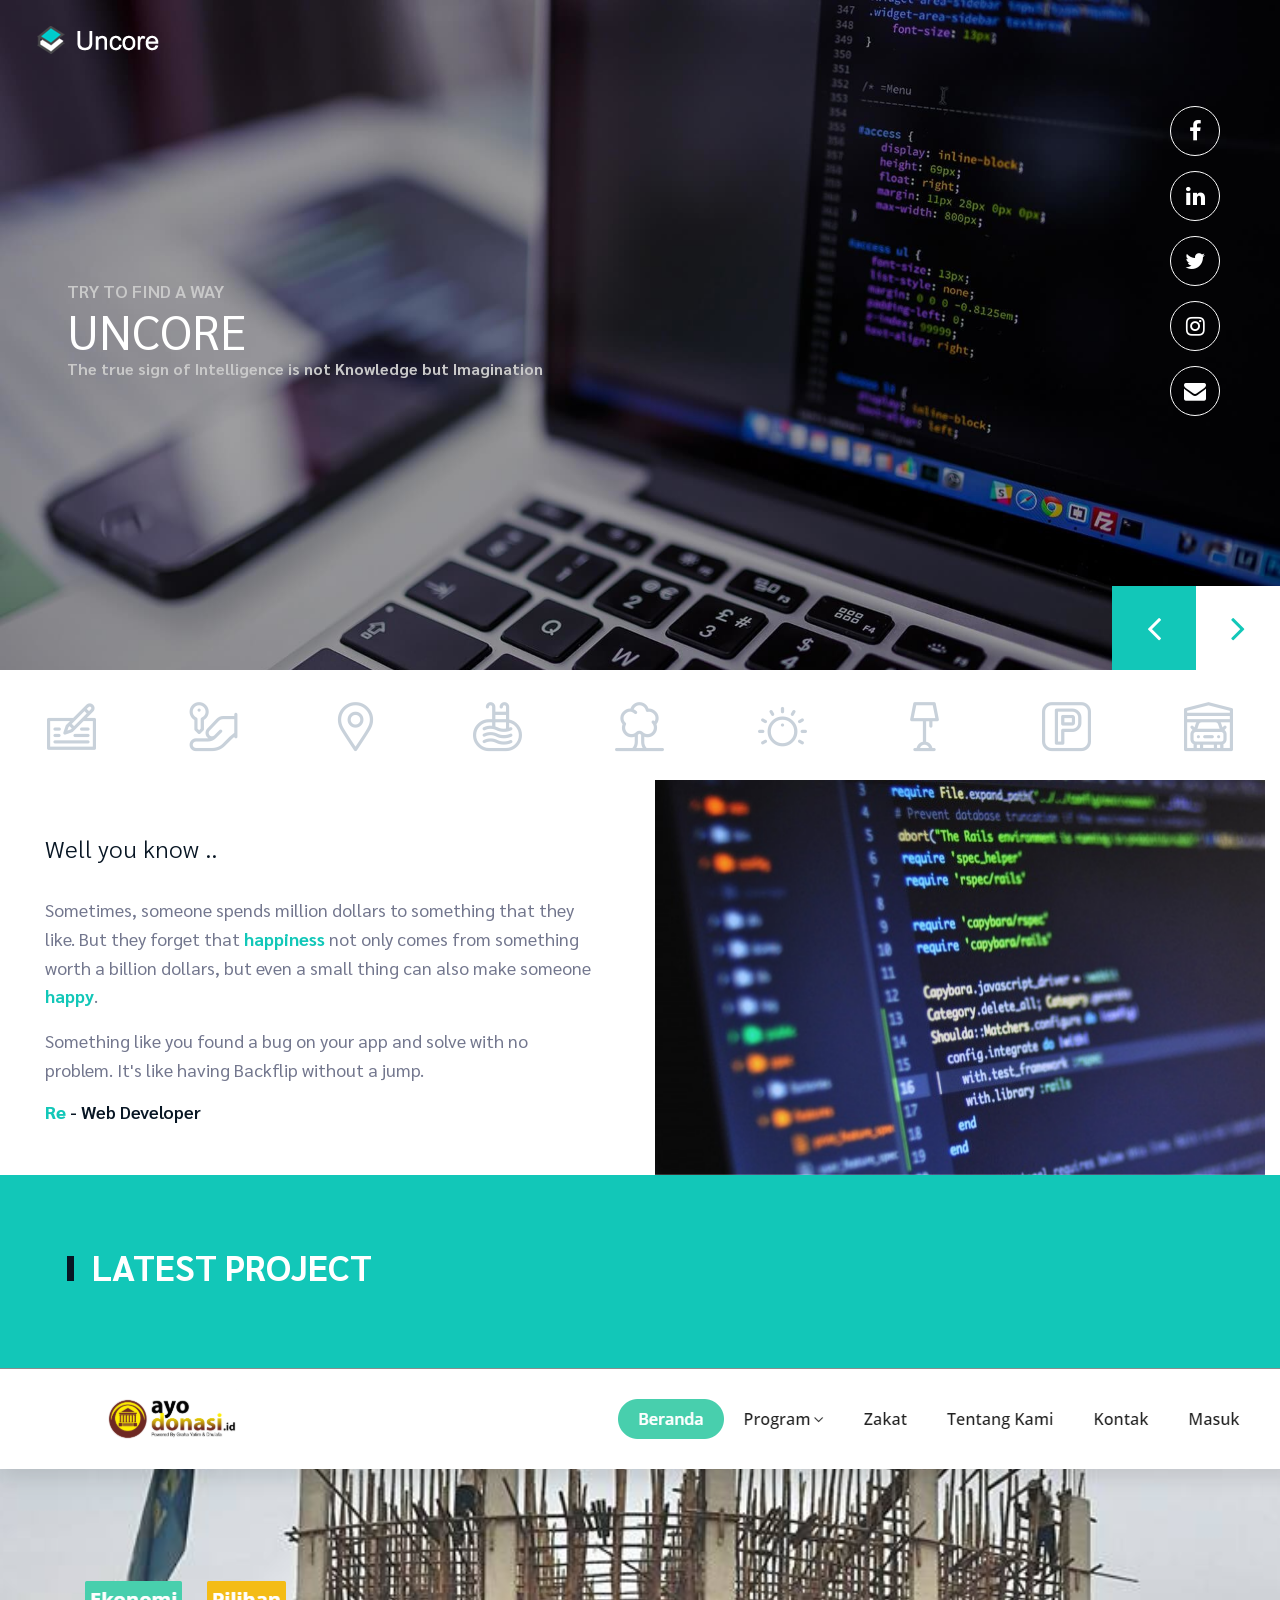
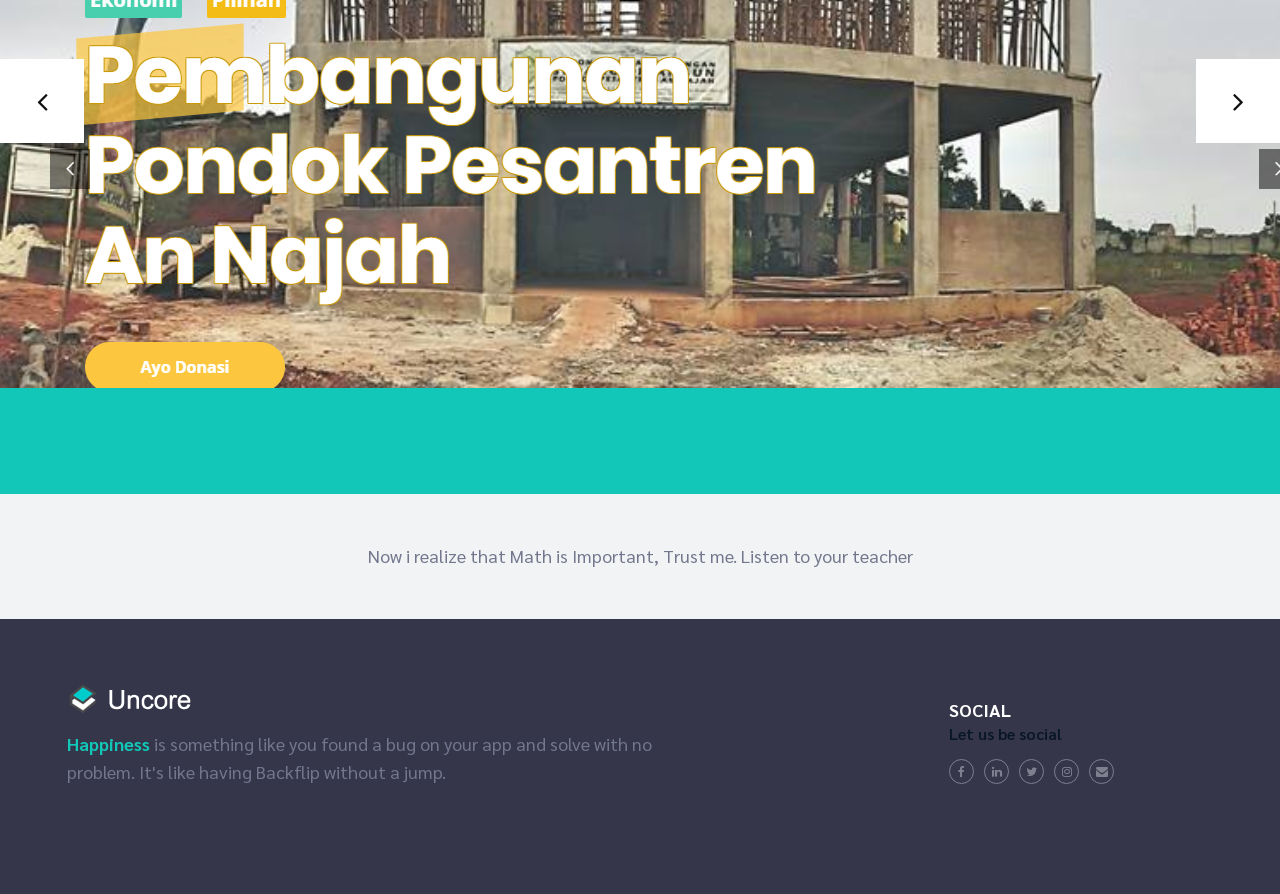
==== commit 7a38bd36: "[#] font color" ====
--- a/index.html
+++ b/index.html
@@ -65,9 +65,9 @@
 				<div class="container">
 					<div class="row">
 						<div class="col-xl-6 col-lg-7">
-							<h5>TRY TO FIND A WAY</h5>
+							<h5 style="color: #c9c9c9;">TRY TO FIND A WAY</h5>
 							<h2>UNCORE</h2>
-							<h2 style="color: black; font-size: 1rem; font-weight: bold;">The true sign of Intelligence is not Knowledge but Imagination</h2>
+							<h2 style="color: #c9c9c9; font-size: 1rem; font-weight: bold;">The true sign of Intelligence is not Knowledge but Imagination</h2>
 						</div>
 					</div>
 				</div>
@@ -76,9 +76,9 @@
 				<div class="container">
 					<div class="row">
 						<div class="col-xl-6 col-lg-7">
-							<h5 style="color: white;">TRY TO FIND A WAY</h5>
+							<h5 style="color: #c9c9c9;">TRY TO FIND A WAY</h5>
 							<h2>UNCORE</h2>
-							<h2 style="color: black; font-size: 1rem; font-weight: bold;">The true sign of Intelligence is not Knowledge but Imagination</h2>
+							<h2 style="color: #c9c9c9; font-size: 1rem; font-weight: bold;">The true sign of Intelligence is not Knowledge but Imagination</h2>
 						</div>
 					</div>
 				</div>
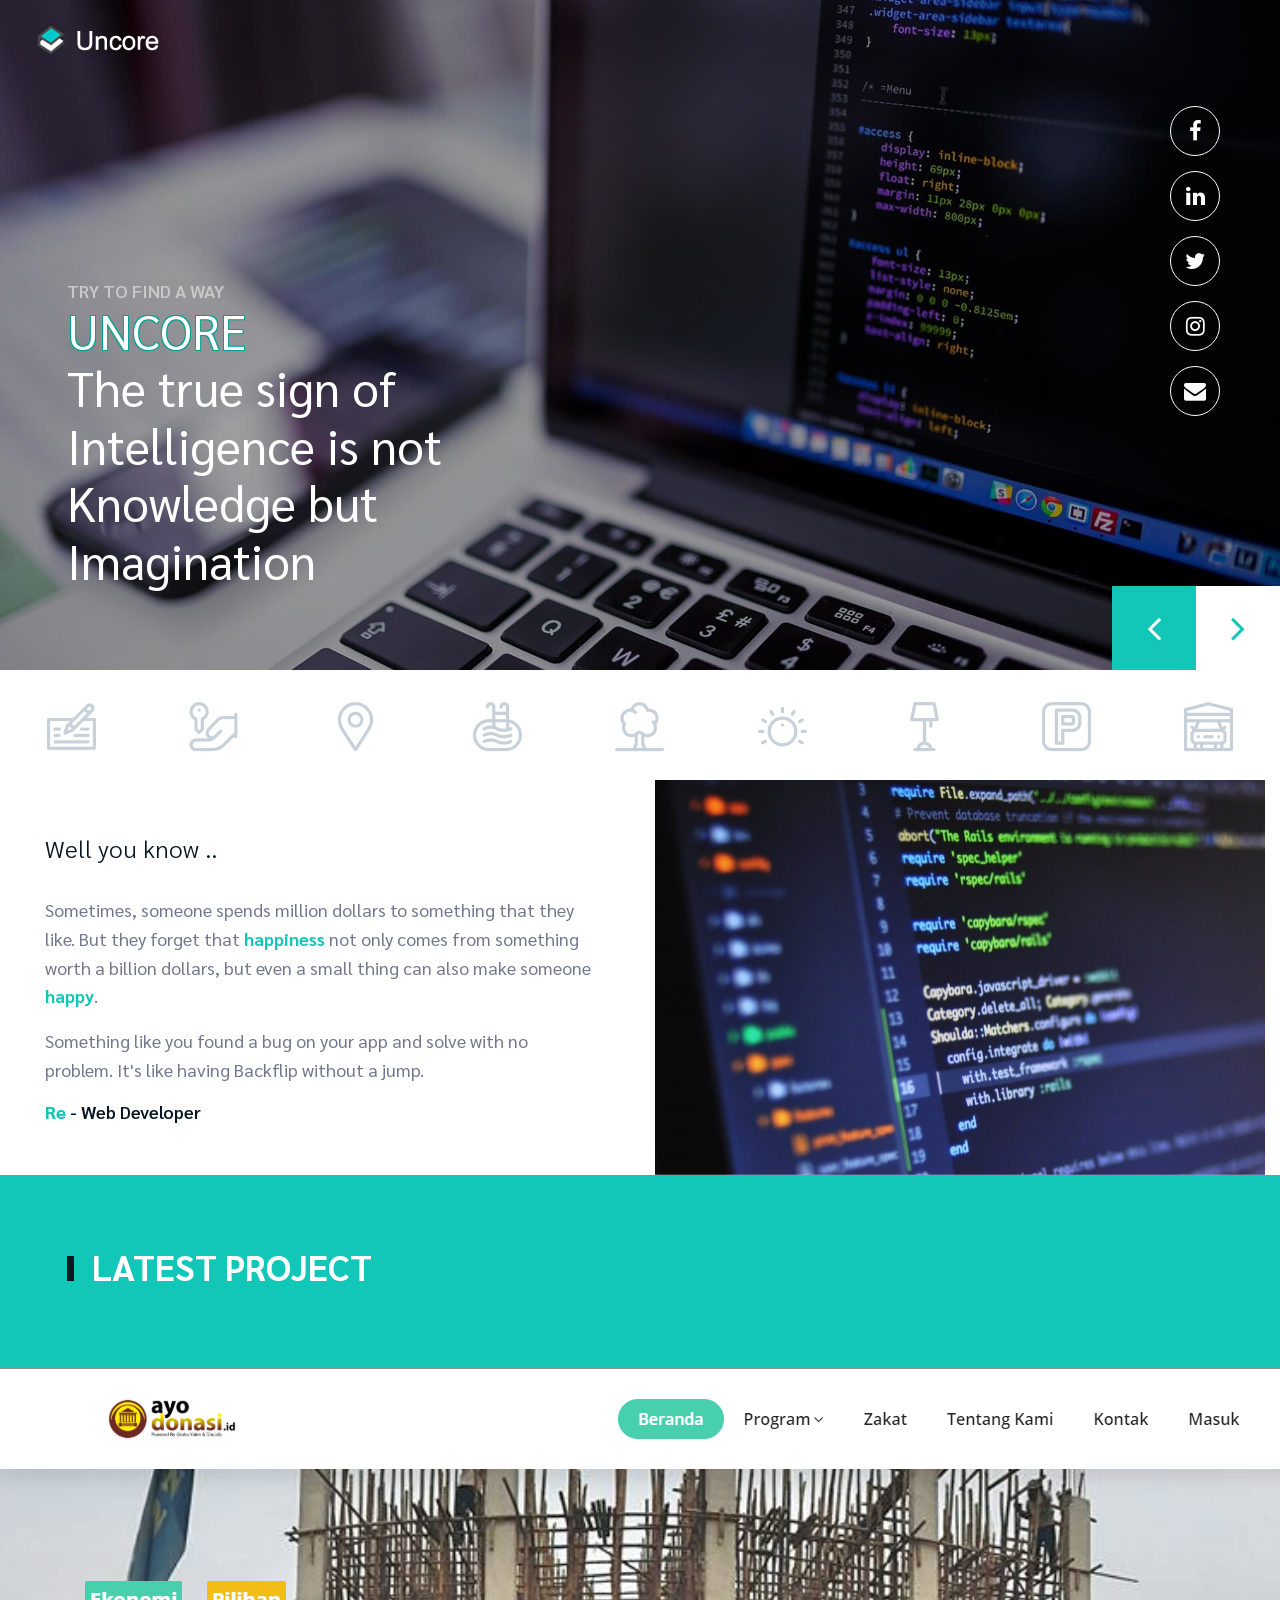
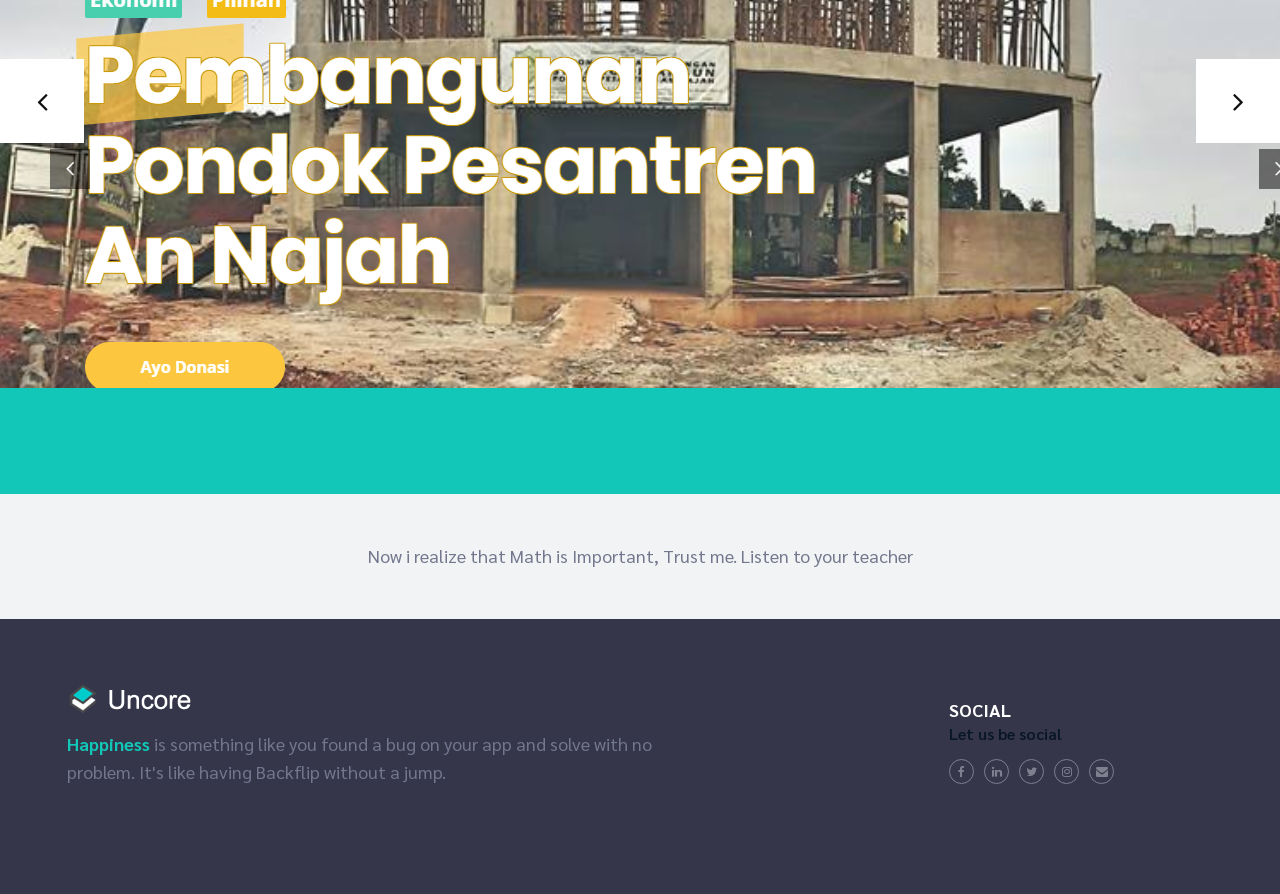
==== commit 69a049eb: "[#] custom css" ====
--- a/index.html
+++ b/index.html
@@ -13,6 +13,7 @@
     <meta property="og:type" content="website" />
     <meta name="twitter:title" content="Uncore - Try to find way" />
     <meta name="twitter:description" content="They forget that happiness not only comes from something worth a billion dollars, but even a small thing can also make someone happy." />
+	<meta name="twitter:image" content="img/meta-img.png" />
 	<meta name="twitter:card" content="summary_large_image" />
 	
 	<meta name="viewport" content="width=device-width, initial-scale=1.0">
@@ -65,9 +66,9 @@
 				<div class="container">
 					<div class="row">
 						<div class="col-xl-6 col-lg-7">
-							<h5 style="color: #c9c9c9;">TRY TO FIND A WAY</h5>
-							<h2>UNCORE</h2>
-							<h2 style="color: #c9c9c9; font-size: 1rem; font-weight: bold;">The true sign of Intelligence is not Knowledge but Imagination</h2>
+							<h5 class="sub-title-color-white">TRY TO FIND A WAY</h5>
+							<h2 class="title-line-text">UNCORE</h2>
+							<h2 class="sub-title-color-white sub-title-bold">The true sign of Intelligence is not Knowledge but Imagination</h2>
 						</div>
 					</div>
 				</div>
@@ -76,9 +77,9 @@
 				<div class="container">
 					<div class="row">
 						<div class="col-xl-6 col-lg-7">
-							<h5 style="color: #c9c9c9;">TRY TO FIND A WAY</h5>
-							<h2>UNCORE</h2>
-							<h2 style="color: #c9c9c9; font-size: 1rem; font-weight: bold;">The true sign of Intelligence is not Knowledge but Imagination</h2>
+							<h5 class="sub-title-color-white">TRY TO FIND A WAY</h5>
+							<h2 class="title-line-text">UNCORE</h2>
+							<h2 class="sub-title-color-white sub-title-bold">The true sign of Intelligence is not Knowledge but Imagination</h2>
 						</div>
 					</div>
 				</div>
@@ -141,9 +142,9 @@
 				<div class="col-lg-6">
 					<div class="about-text">
 						<h4>Well you know ..</h4>
-						<p>Sometimes, someone spends million dollars to something that they like. But they forget that <b style="color: #12c7b8">happiness</b> not only comes from something worth a billion dollars, but even a small thing can also make someone <b style="color: #12c7b8">happy</b>.</p>
+						<p>Sometimes, someone spends million dollars to something that they like. But they forget that <b class="text-teal-green">happiness</b> not only comes from something worth a billion dollars, but even a small thing can also make someone <b class="text-teal-green">happy</b>.</p>
 						<p>Something like you found a bug on your app and solve with no problem. It's like having Backflip without a jump.</p>
-						<h5><b style="color: #12c7b8">Re</b> - Web Developer</h5>
+						<h5><b class="text-teal-green">Re</b> - Web Developer</h5>
 					</div>
 				</div>
 				<div class="col-lg-6">
@@ -207,7 +208,7 @@
 				<div class="col-lg-7 col-md-6 col-sm-12">
 					<div class="footer-widget">
 						<img src="img/uncore-logo-long.png" alt="">
-						<p class="mt-3"><b style="color: #12c7b8">Happiness</b> is something like you found a bug on your app and solve with no problem. It's like having Backflip without a jump.</p>
+						<p class="mt-3"><b class="text-teal-green">Happiness</b> is something like you found a bug on your app and solve with no problem. It's like having Backflip without a jump.</p>
 					</div>
 				</div>
 				<div class="col-lg-2 col-md-2"></div>
--- a/css/style.css
+++ b/css/style.css
@@ -1806,4 +1806,18 @@
 	.location-tab .play-btn img {
 		width: 22px;
 	}
+}
+
+/* Custom style. */
+.title-line-text {
+	text-shadow:-1px -1px 0 #02a193, 1px -1px 0 #02a193, -1px 1px 0 #02a193, 1px 1px 0 #02a193;
+}
+.sub-title-color-white {
+	color: #c9c9c9;
+}
+.sub-title-bold {
+	font-size: 1rem; font-weight: bold;
+}
+.text-teal-green {
+	color: #12c7b8;
 }
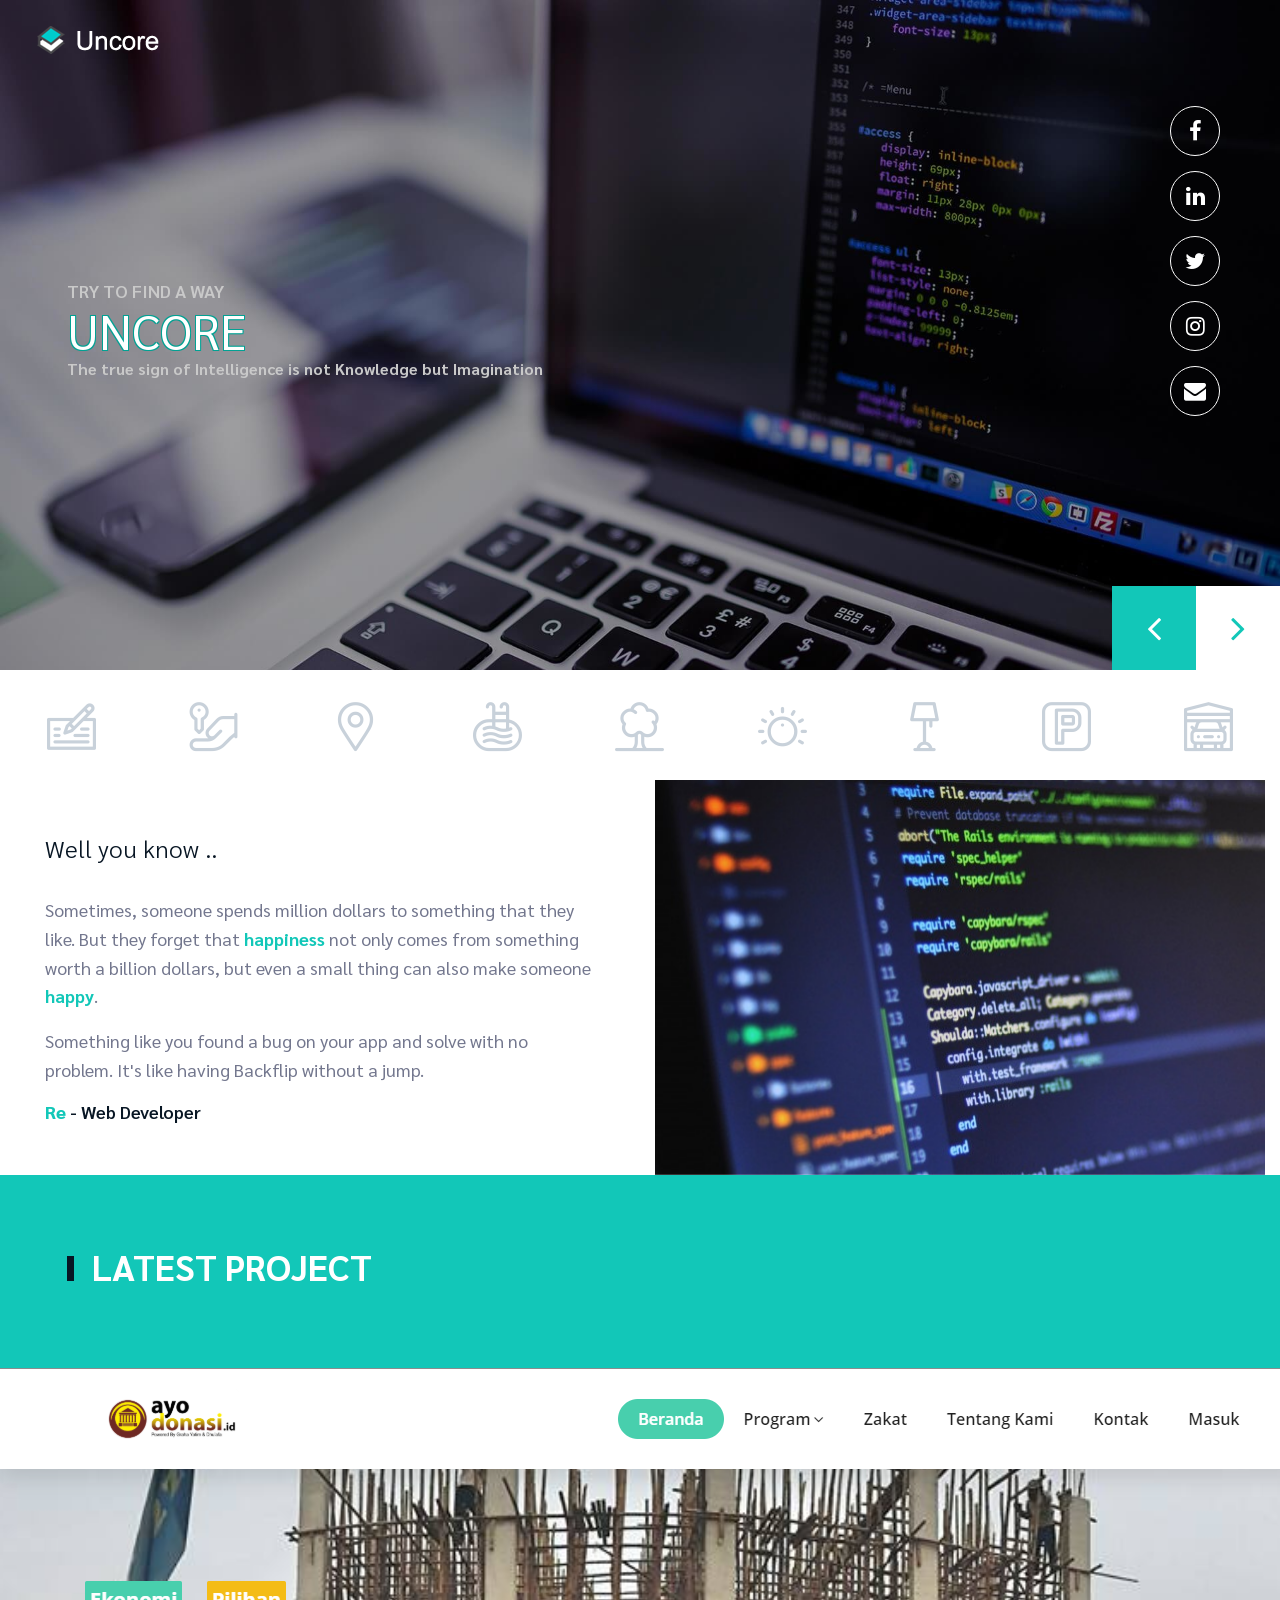
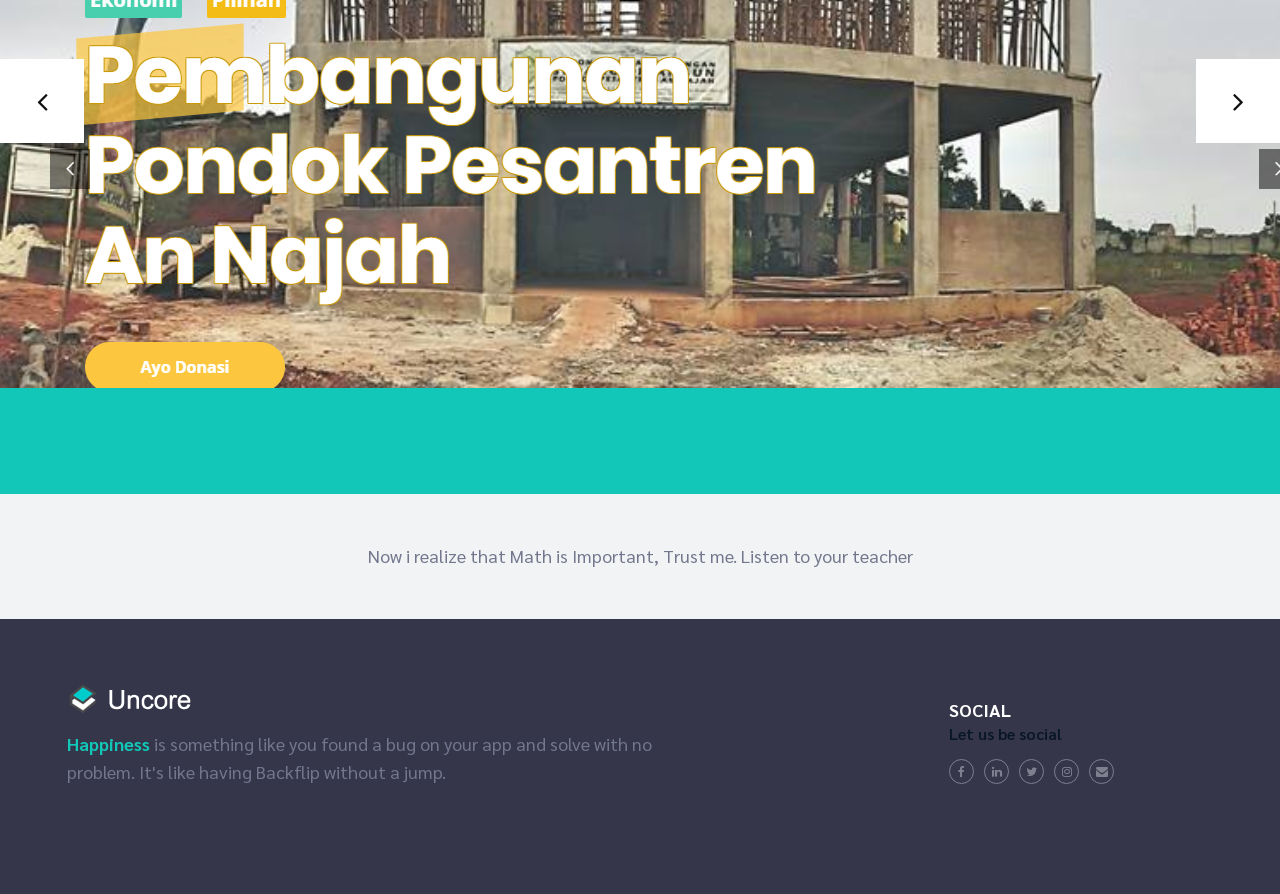
==== commit 6d8e8488: "[#] debug style" ====
--- a/index.html
+++ b/index.html
@@ -68,7 +68,7 @@
 						<div class="col-xl-6 col-lg-7">
 							<h5 class="sub-title-color-white">TRY TO FIND A WAY</h5>
 							<h2 class="title-line-text">UNCORE</h2>
-							<h2 class="sub-title-color-white sub-title-bold">The true sign of Intelligence is not Knowledge but Imagination</h2>
+							<h2 class="sub-title-bold sub-title-color-white">The true sign of Intelligence is not Knowledge but Imagination</h2>
 						</div>
 					</div>
 				</div>
@@ -79,7 +79,7 @@
 						<div class="col-xl-6 col-lg-7">
 							<h5 class="sub-title-color-white">TRY TO FIND A WAY</h5>
 							<h2 class="title-line-text">UNCORE</h2>
-							<h2 class="sub-title-color-white sub-title-bold">The true sign of Intelligence is not Knowledge but Imagination</h2>
+							<h2 class="sub-title-bold sub-title-color-white">The true sign of Intelligence is not Knowledge but Imagination</h2>
 						</div>
 					</div>
 				</div>
--- a/css/style.css
+++ b/css/style.css
@@ -1816,7 +1816,9 @@
 	color: #c9c9c9;
 }
 .sub-title-bold {
-	font-size: 1rem; font-weight: bold;
+	font-size: 1rem !important; 
+	font-weight: bold !important;
+	color: #c9c9c9 !important;
 }
 .text-teal-green {
 	color: #12c7b8;
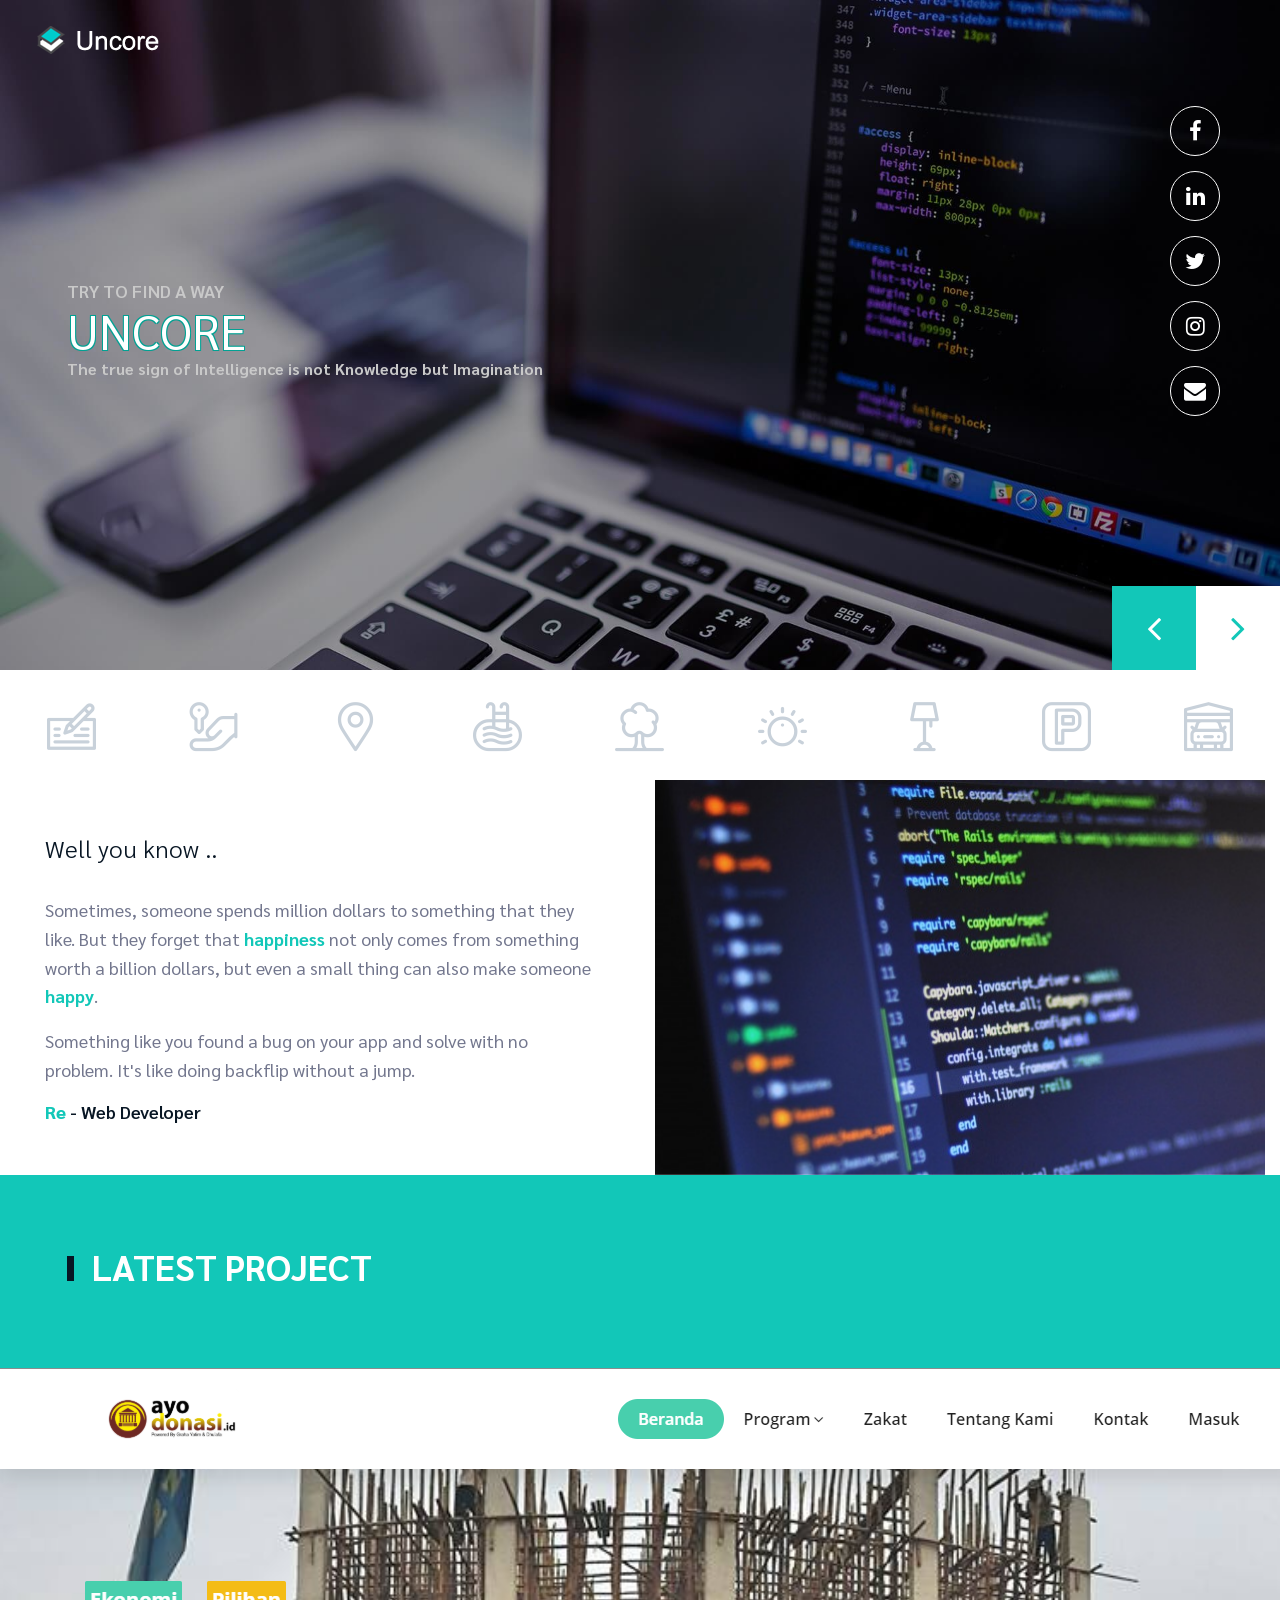
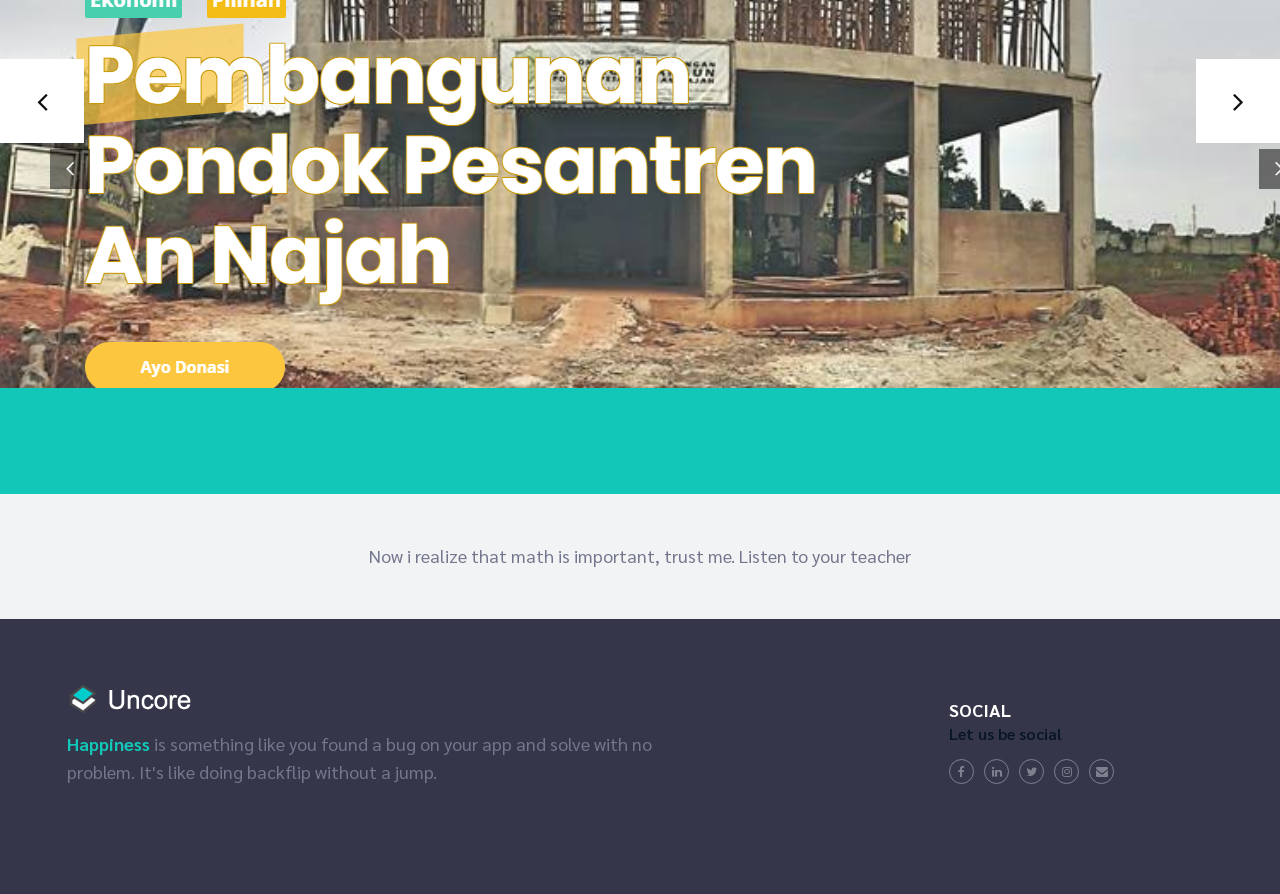
==== commit 99dc7761: "[#] change icon" ====
--- a/index.html
+++ b/index.html
@@ -26,10 +26,10 @@
 
 	<!-- Stylesheets -->
 	<link rel="stylesheet" href="css/bootstrap.min.css"/>
+	<link rel="stylesheet" href="css/magnific-popup.css"/>
+	<link rel="stylesheet" href="css/owl.carousel.min.css"/>
 	<link rel="stylesheet" href="css/font-awesome.min.css"/>
 	<link rel="stylesheet" href="css/flaticon.css"/>
-	<link rel="stylesheet" href="css/magnific-popup.css"/>
-	<link rel="stylesheet" href="css/owl.carousel.min.css"/>
 
 	<!-- Main Stylesheets -->
 	<link rel="stylesheet" href="css/style.css"/>
@@ -143,7 +143,7 @@
 					<div class="about-text">
 						<h4>Well you know ..</h4>
 						<p>Sometimes, someone spends million dollars to something that they like. But they forget that <b class="text-teal-green">happiness</b> not only comes from something worth a billion dollars, but even a small thing can also make someone <b class="text-teal-green">happy</b>.</p>
-						<p>Something like you found a bug on your app and solve with no problem. It's like having Backflip without a jump.</p>
+						<p>Something like you found a bug on your app and solve with no problem. It's like doing backflip without a jump.</p>
 						<h5><b class="text-teal-green">Re</b> - Web Developer</h5>
 					</div>
 				</div>
@@ -173,23 +173,23 @@
 		<div class="design-slider owl-carousel">
 			<a href="img/project/bio-1.png" class="img-popup-gallery">
 				<img src="img/project/bio-1.png" alt="">
-				<i class="flaticon-151-reading-glasses"></i>
+				<i class="fa fa-heart-o"></i>
 			</a>
 			<a href="img/project/bio-2.png" class="img-popup-gallery">
 				<img src="img/project/bio-2.png" alt="">
-				<i class="flaticon-151-reading-glasses"></i>
+				<i class="fa fa-heart-o"></i>
 			</a>
 			<a href="img/project/bio-3.png" class="img-popup-gallery">
 				<img src="img/project/bio-3.png" alt="">
-				<i class="flaticon-151-reading-glasses"></i>
+				<i class="fa fa-heart-o"></i>
 			</a>
 			<a href="img/project/bio-4.png" class="img-popup-gallery">
 				<img src="img/project/bio-4.png" alt="">
-				<i class="flaticon-151-reading-glasses"></i>
+				<i class="fa fa-heart-o"></i>
 			</a>
 			<a href="img/project/bio-5.png" class="img-popup-gallery">
 				<img src="img/project/bio-5.png" alt="">
-				<i class="flaticon-151-reading-glasses"></i>
+				<i class="fa fa-heart-o"></i>
 			</a>
 		</div>
 	</section>
@@ -197,7 +197,7 @@
 
 	<!-- Features section -->
 	<section class="features-section pt-5 pb-5">
-		<p class="text-center mb-0">Now i realize that Math is Important, Trust me. Listen to your teacher</p>
+		<p class="text-center mb-0">Now i realize that math is important, trust me. Listen to your teacher</p>
 	</section>
 	<!-- Features section end-->
 	
@@ -208,7 +208,7 @@
 				<div class="col-lg-7 col-md-6 col-sm-12">
 					<div class="footer-widget">
 						<img src="img/uncore-logo-long.png" alt="">
-						<p class="mt-3"><b class="text-teal-green">Happiness</b> is something like you found a bug on your app and solve with no problem. It's like having Backflip without a jump.</p>
+						<p class="mt-3"><b class="text-teal-green">Happiness</b> is something like you found a bug on your app and solve with no problem. It's like doing backflip without a jump.</p>
 					</div>
 				</div>
 				<div class="col-lg-2 col-md-2"></div>
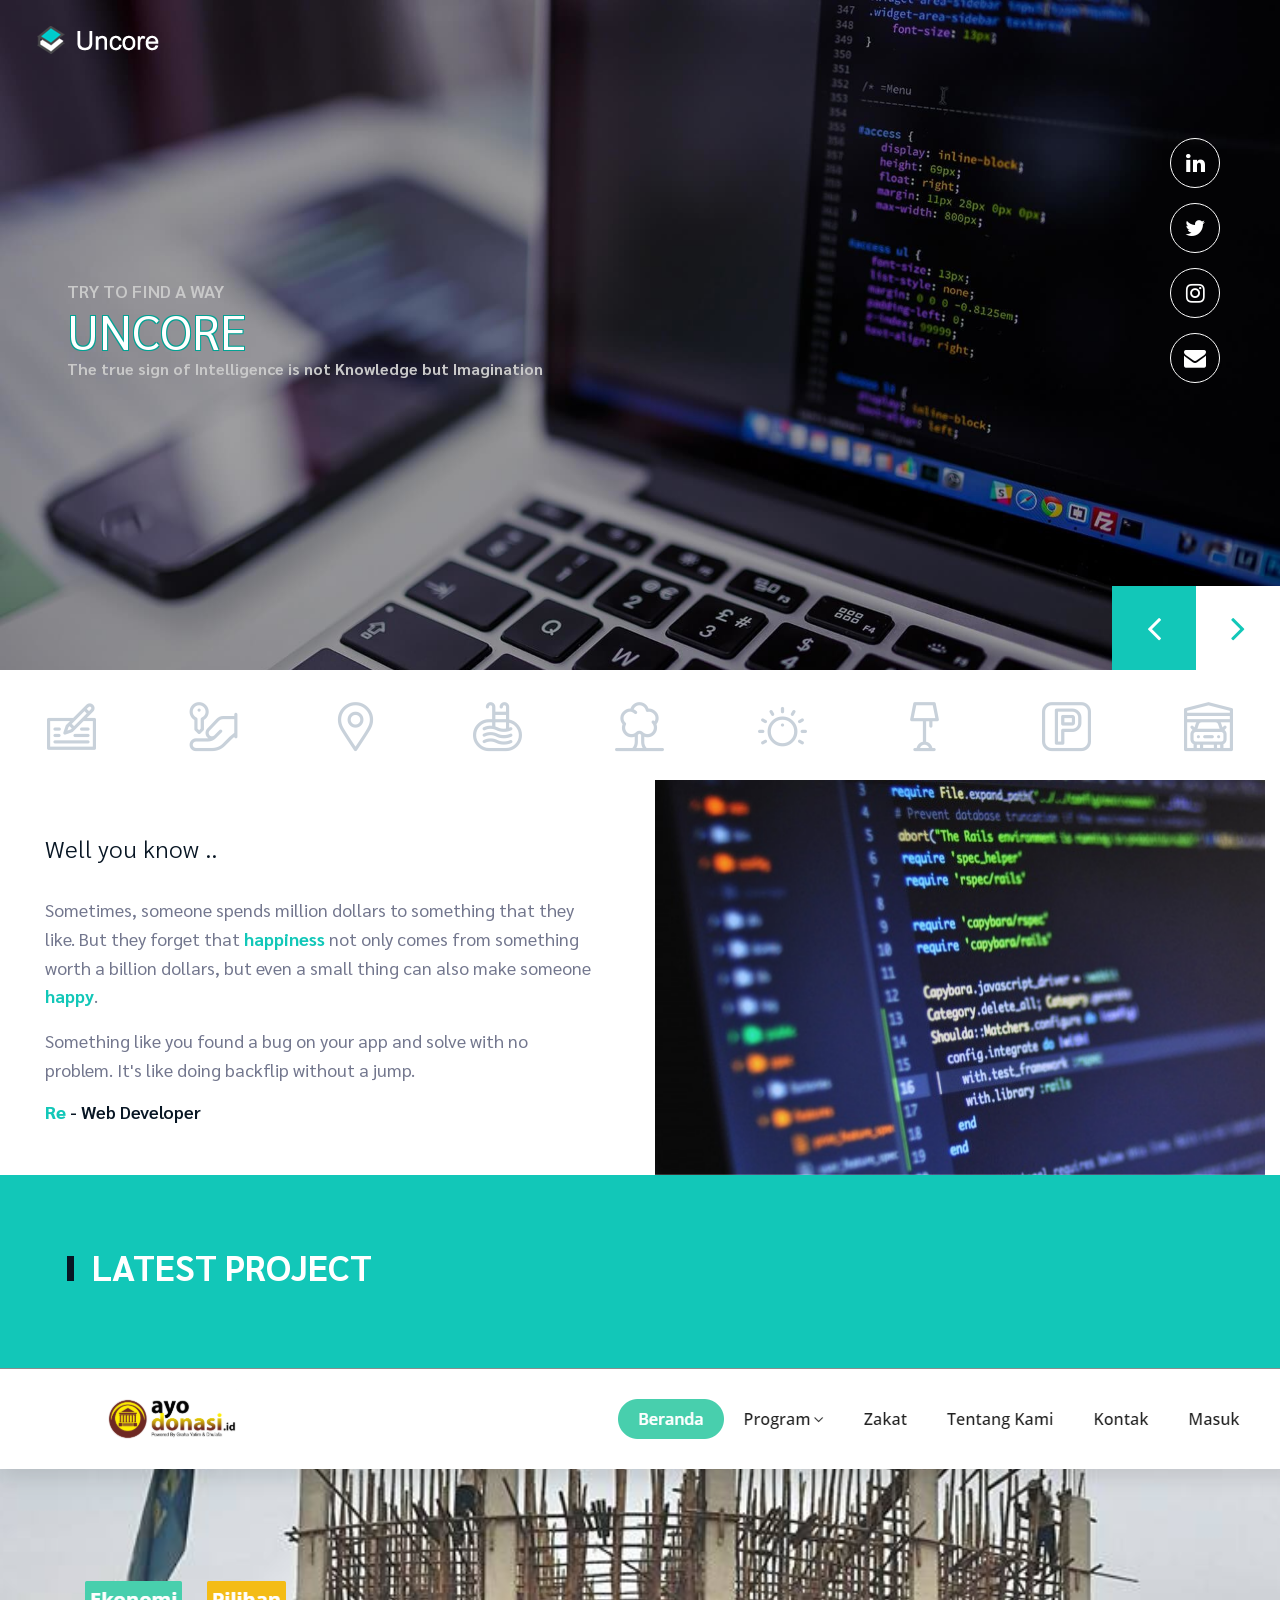
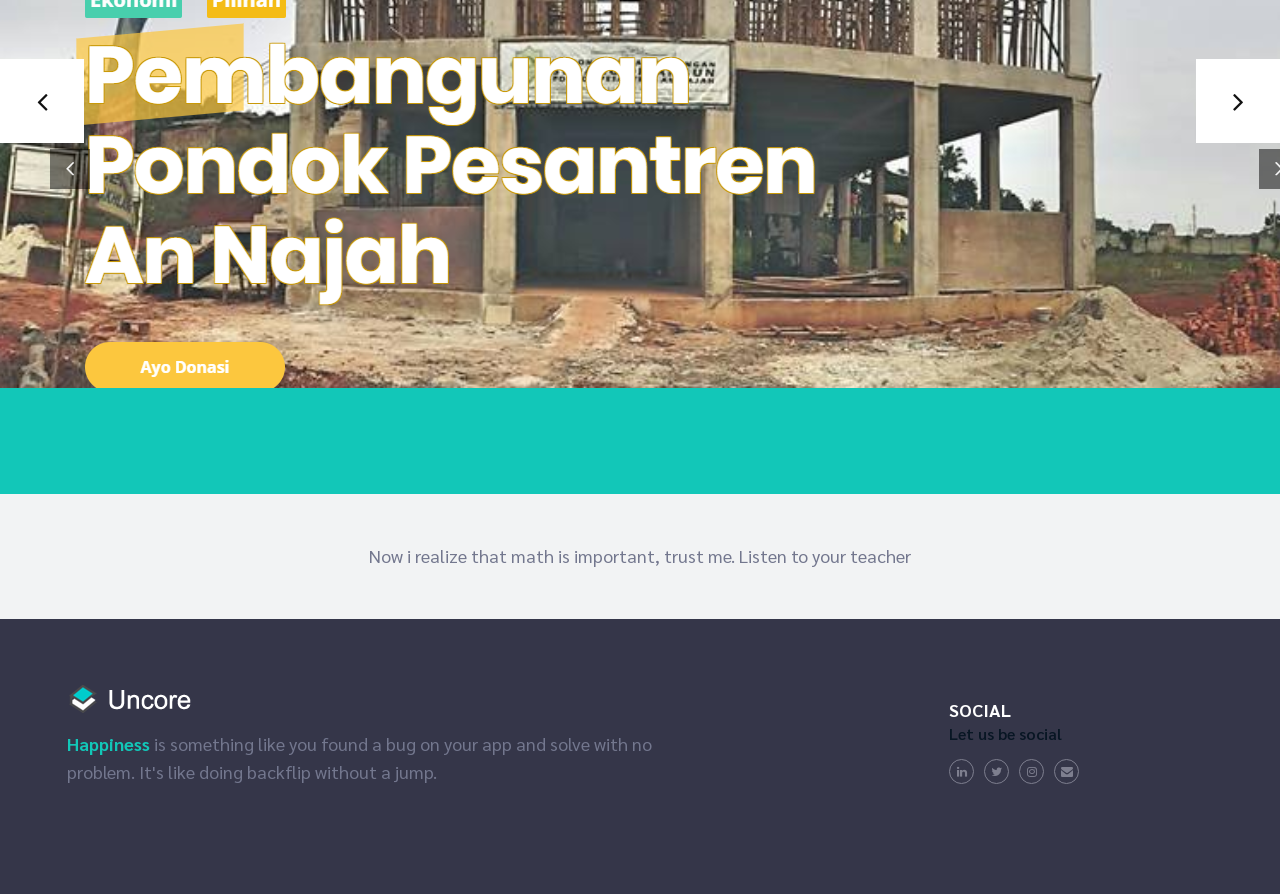
==== commit 9b4cf24c: "[#] debug 23 nov" ====
--- a/index.html
+++ b/index.html
@@ -8,11 +8,11 @@
 	<meta name="keywords" content="uncore, redrgnl, web development, web developer, re, backend developer, backend, developer">
 	
 	<meta property="og:title" content="Uncore - Try to find way"/>
-    <meta property="og:description" content="They forget that happiness not only comes from something worth a billion dollars, but even a small thing can also make someone happy."/>
-    <meta property="og:image" content="img/meta-img.png"/>
-    <meta property="og:type" content="website" />
-    <meta name="twitter:title" content="Uncore - Try to find way" />
-    <meta name="twitter:description" content="They forget that happiness not only comes from something worth a billion dollars, but even a small thing can also make someone happy." />
+    	<meta property="og:description" content="They forget that happiness not only comes from something worth a billion dollars, but even a small thing can also make someone happy."/>
+    	<meta property="og:image" content="img/meta-img.png"/>
+    	<meta property="og:type" content="website" />
+    	<meta name="twitter:title" content="Uncore - Try to find way" />
+    	<meta name="twitter:description" content="They forget that happiness not only comes from something worth a billion dollars, but even a small thing can also make someone happy." />
 	<meta name="twitter:image" content="img/meta-img.png" />
 	<meta name="twitter:card" content="summary_large_image" />
 	
@@ -54,7 +54,6 @@
 	<section class="hero-section">
 		<div class="hero-social-warp">
 			<div class="hero-social">
-				<a target="_blank" href="https://web.facebook.com/re.dragneel"><i class="fa fa-facebook"></i></a>
 				<a target="_blank" href="https://www.linkedin.com/in/redrgnl/"><i class="fa fa-linkedin"></i></a>
 				<a target="_blank" href="https://twitter.com/Rerereeee_"><i class="fa fa-twitter"></i></a>
 				<a target="_blank" href="https://www.instagram.com/re_drgnl/"><i class="fa fa-instagram"></i></a>
@@ -217,7 +216,6 @@
 						<h5 class="mb-1">SOCIAL</h5>
 						<h6 class="mb-3">Let us be social</h6>
 						<div class="footer-social">
-							<a target="_blank" href="https://web.facebook.com/re.dragneel"><i class="fa fa-facebook"></i></a>
 							<a target="_blank" href="https://www.linkedin.com/in/redrgnl/"><i class="fa fa-linkedin"></i></a>
 							<a target="_blank" href="https://twitter.com/Rerereeee_"><i class="fa fa-twitter"></i></a>
 							<a target="_blank" href="https://www.instagram.com/re_drgnl/"><i class="fa fa-instagram"></i></a>
@@ -233,8 +231,8 @@
 	<!--====== Javascripts & Jquery ======-->
 	<script src="js/jquery-3.2.1.min.js"></script>
 	<script src="js/bootstrap.min.js"></script>
+	<script src="js/jquery.magnific-popup.min.js"></script>
 	<script src="js/owl.carousel.min.js"></script>
-	<script src="js/jquery.magnific-popup.min.js"></script>
 	<script src="js/main.js"></script>
 
 	</body>
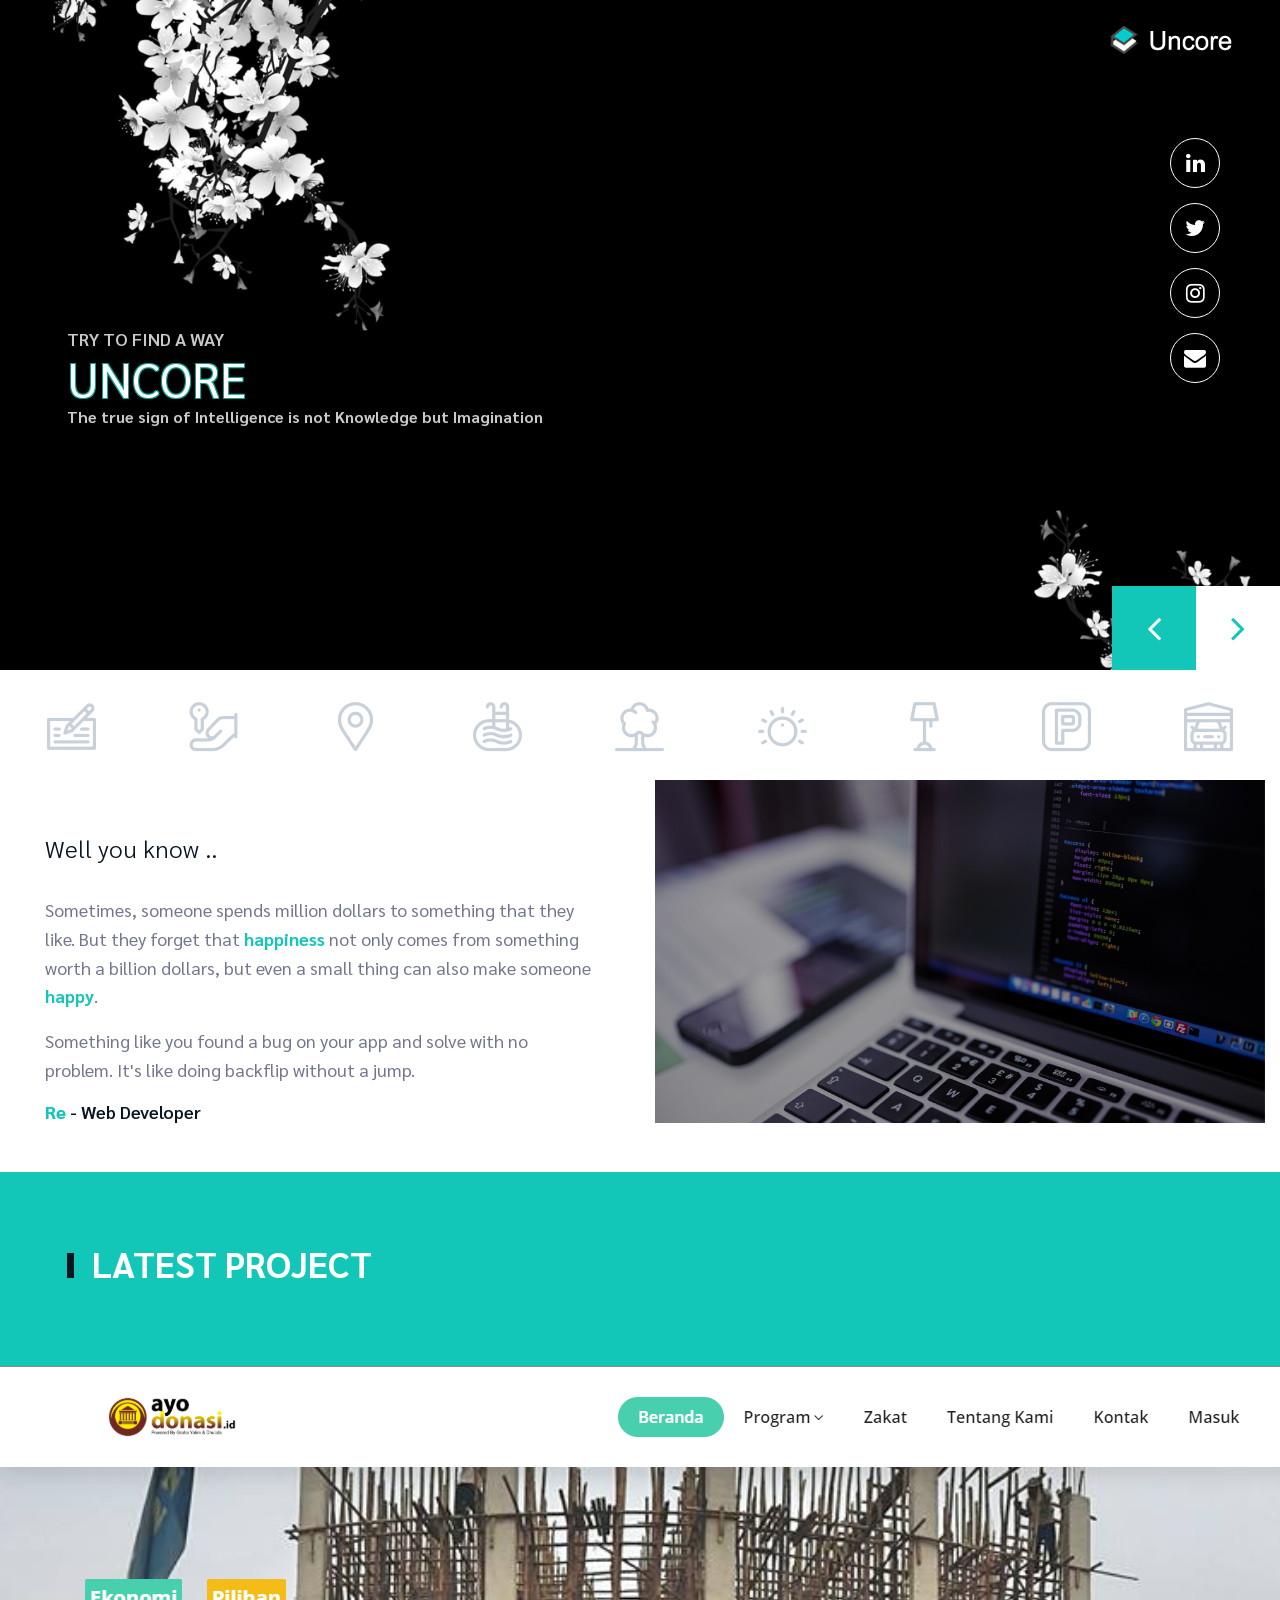
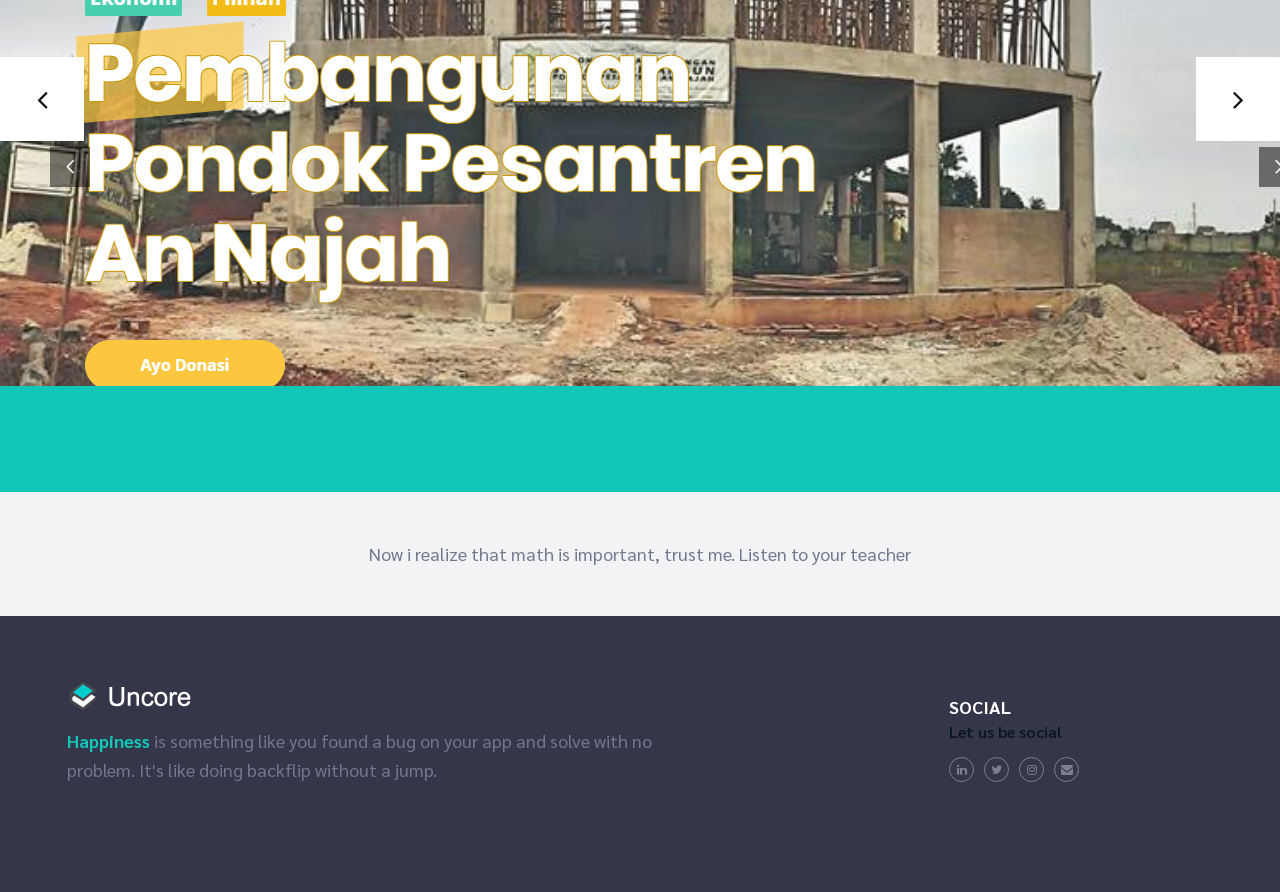
==== commit 313f1e47: "[#] debug wp" ====
--- a/index.html
+++ b/index.html
@@ -6,16 +6,14 @@
 	<meta name="author" content="Re">
 	<meta name="description" content="They forget that happiness not only comes from something worth a billion dollars, but even a small thing can also make someone happy.">
 	<meta name="keywords" content="uncore, redrgnl, web development, web developer, re, backend developer, backend, developer">
-	
 	<meta property="og:title" content="Uncore - Try to find way"/>
-    	<meta property="og:description" content="They forget that happiness not only comes from something worth a billion dollars, but even a small thing can also make someone happy."/>
-    	<meta property="og:image" content="img/meta-img.png"/>
-    	<meta property="og:type" content="website" />
-    	<meta name="twitter:title" content="Uncore - Try to find way" />
-    	<meta name="twitter:description" content="They forget that happiness not only comes from something worth a billion dollars, but even a small thing can also make someone happy." />
+	<meta property="og:description" content="They forget that happiness not only comes from something worth a billion dollars, but even a small thing can also make someone happy."/>
+	<meta property="og:image" content="img/meta-img.png"/>
+	<meta property="og:type" content="website" />
+	<meta name="twitter:title" content="Uncore - Try to find way" />
+	<meta name="twitter:description" content="They forget that happiness not only comes from something worth a billion dollars, but even a small thing can also make someone happy." />
 	<meta name="twitter:image" content="img/meta-img.png" />
 	<meta name="twitter:card" content="summary_large_image" />
-	
 	<meta name="viewport" content="width=device-width, initial-scale=1.0">
 
 	<!-- Favicon -->
@@ -44,7 +42,7 @@
 	<!-- Header section -->
 	<header class="header-section">
 		<!-- logo -->
-		<a class="site-logo">
+		<a class="site-logo" style="float: right; margin-right: 0px;">
 			<img src="img/uncore-logo-long.png" alt="">
 		</a>
 	</header>
@@ -62,7 +60,7 @@
 		</div>
 		<div class="hero-slider owl-carousel owl-theme">
 			<div class="hs-item set-bg" data-setbg="img/slider/1.png">
-				<div class="container">
+				<div class="container pt-5">
 					<div class="row">
 						<div class="col-xl-6 col-lg-7">
 							<h5 class="sub-title-color-white">TRY TO FIND A WAY</h5>
@@ -73,12 +71,12 @@
 				</div>
 			</div>
 			<div class="hs-item set-bg" data-setbg="img/slider/2.png">
-				<div class="container">
+				<div class="container pt-5">
 					<div class="row">
 						<div class="col-xl-6 col-lg-7">
 							<h5 class="sub-title-color-white">TRY TO FIND A WAY</h5>
 							<h2 class="title-line-text">UNCORE</h2>
-							<h2 class="sub-title-bold sub-title-color-white">The true sign of Intelligence is not Knowledge but Imagination</h2>
+							<h2 class="sub-title-bold sub-title-color-white">We are blessed with two hands. One takes, and other gives</h2>
 						</div>
 					</div>
 				</div>
@@ -230,10 +228,9 @@
 	
 	<!--====== Javascripts & Jquery ======-->
 	<script src="js/jquery-3.2.1.min.js"></script>
-	<script src="js/bootstrap.min.js"></script>
 	<script src="js/jquery.magnific-popup.min.js"></script>
 	<script src="js/owl.carousel.min.js"></script>
+	<script src="js/bootstrap.min.js"></script>
 	<script src="js/main.js"></script>
-
-	</body>
+</body>
 </html>
